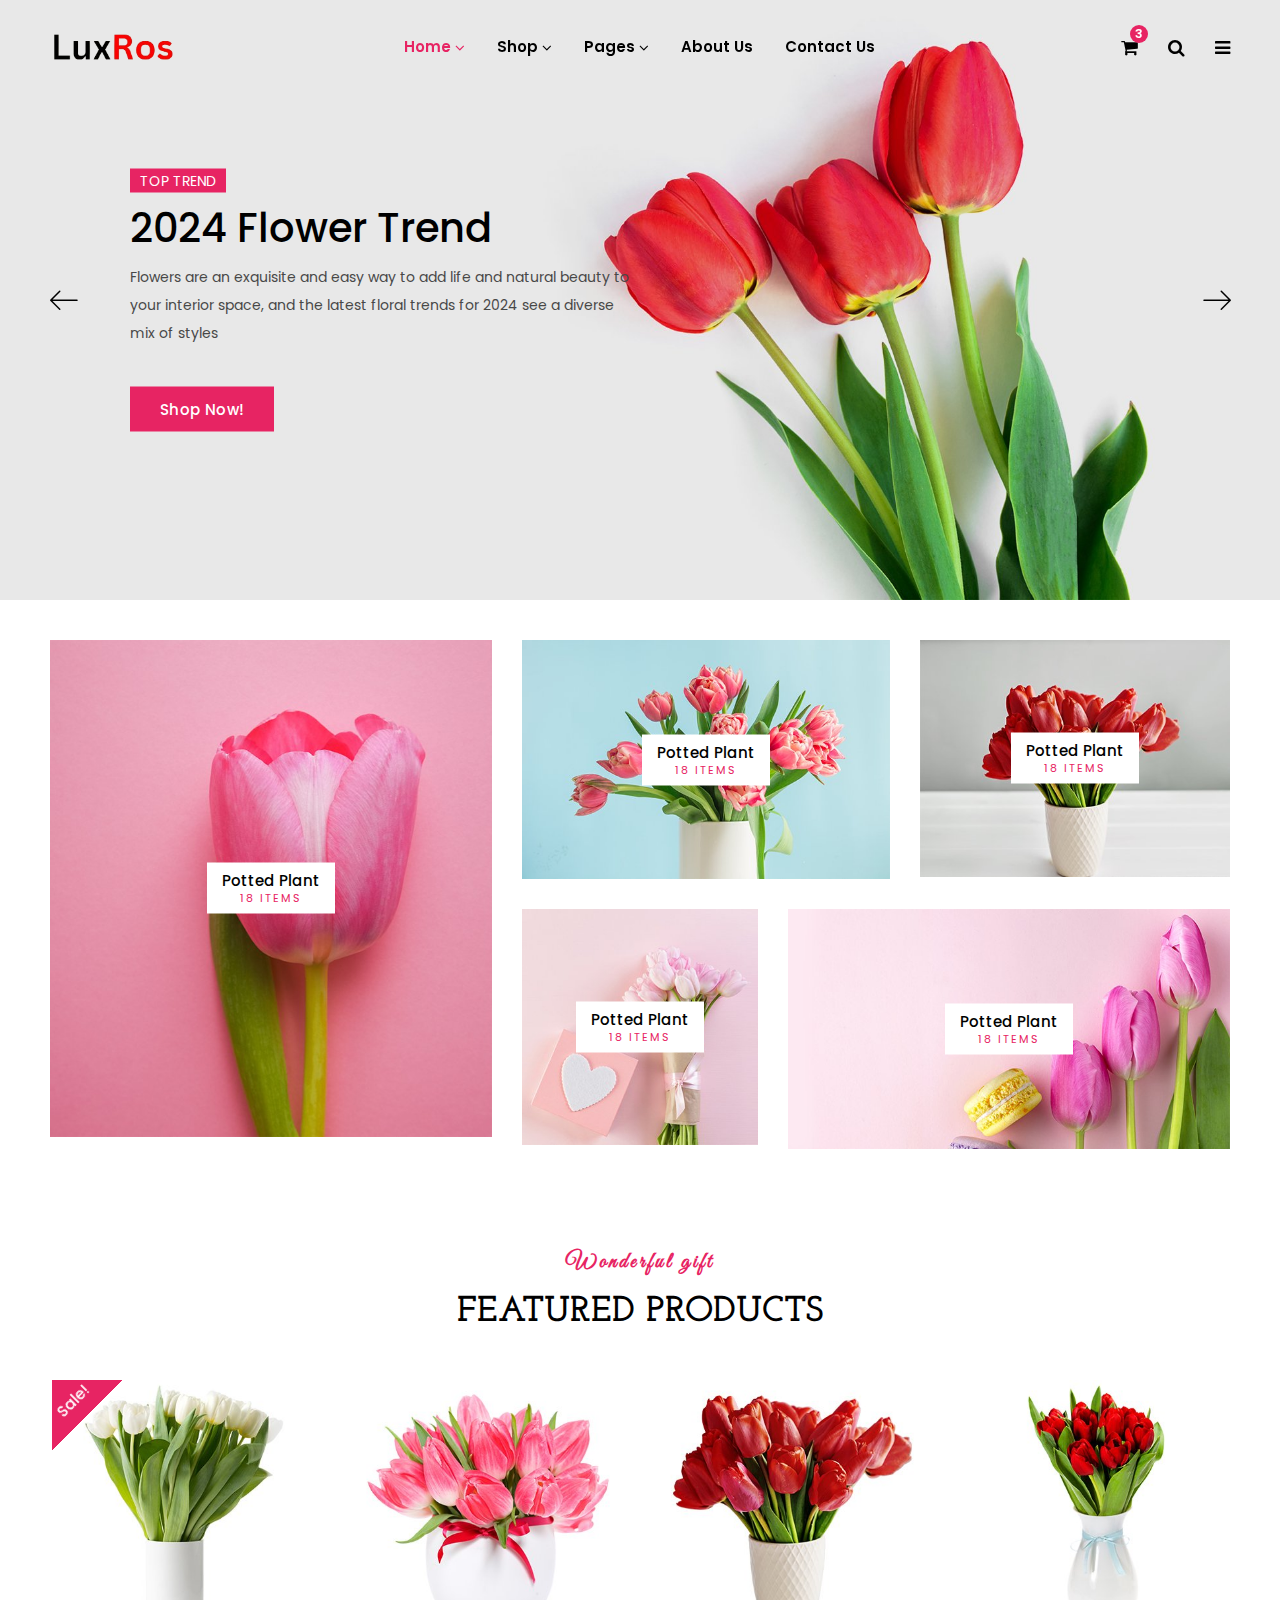
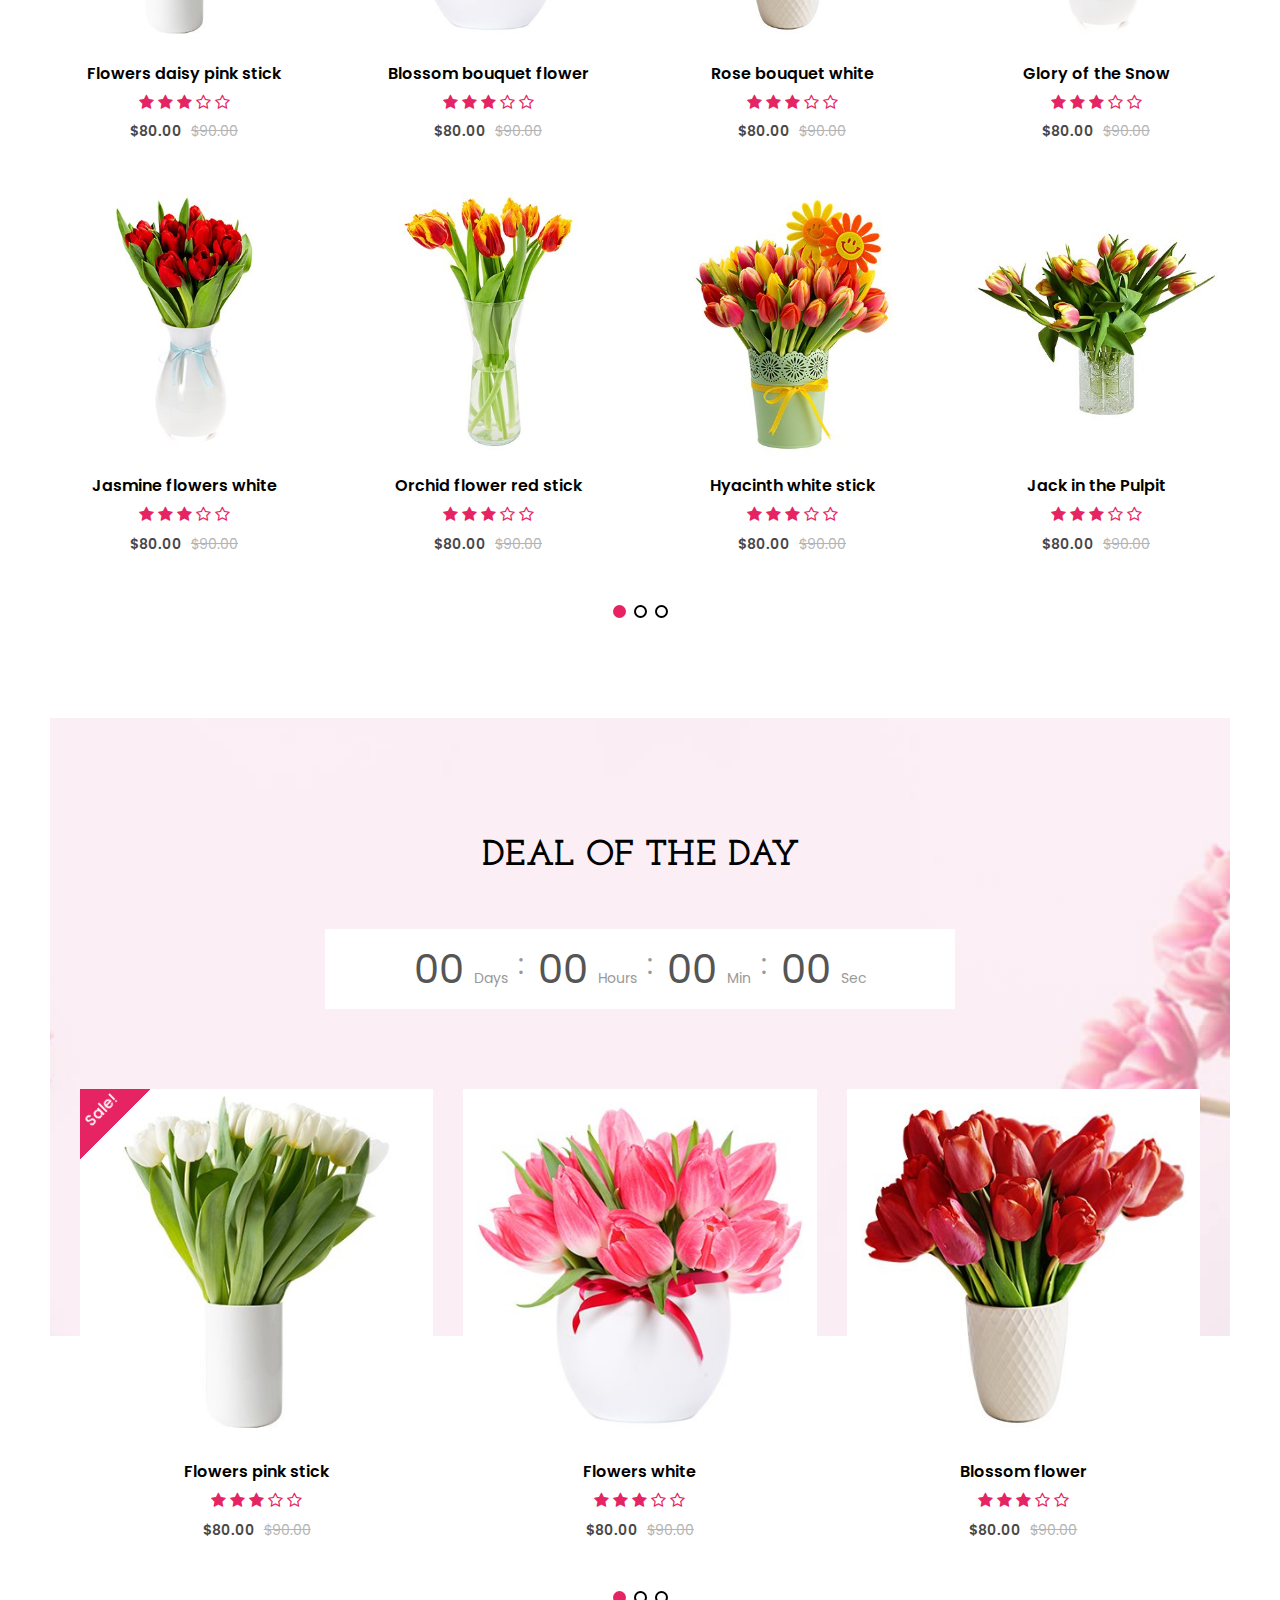
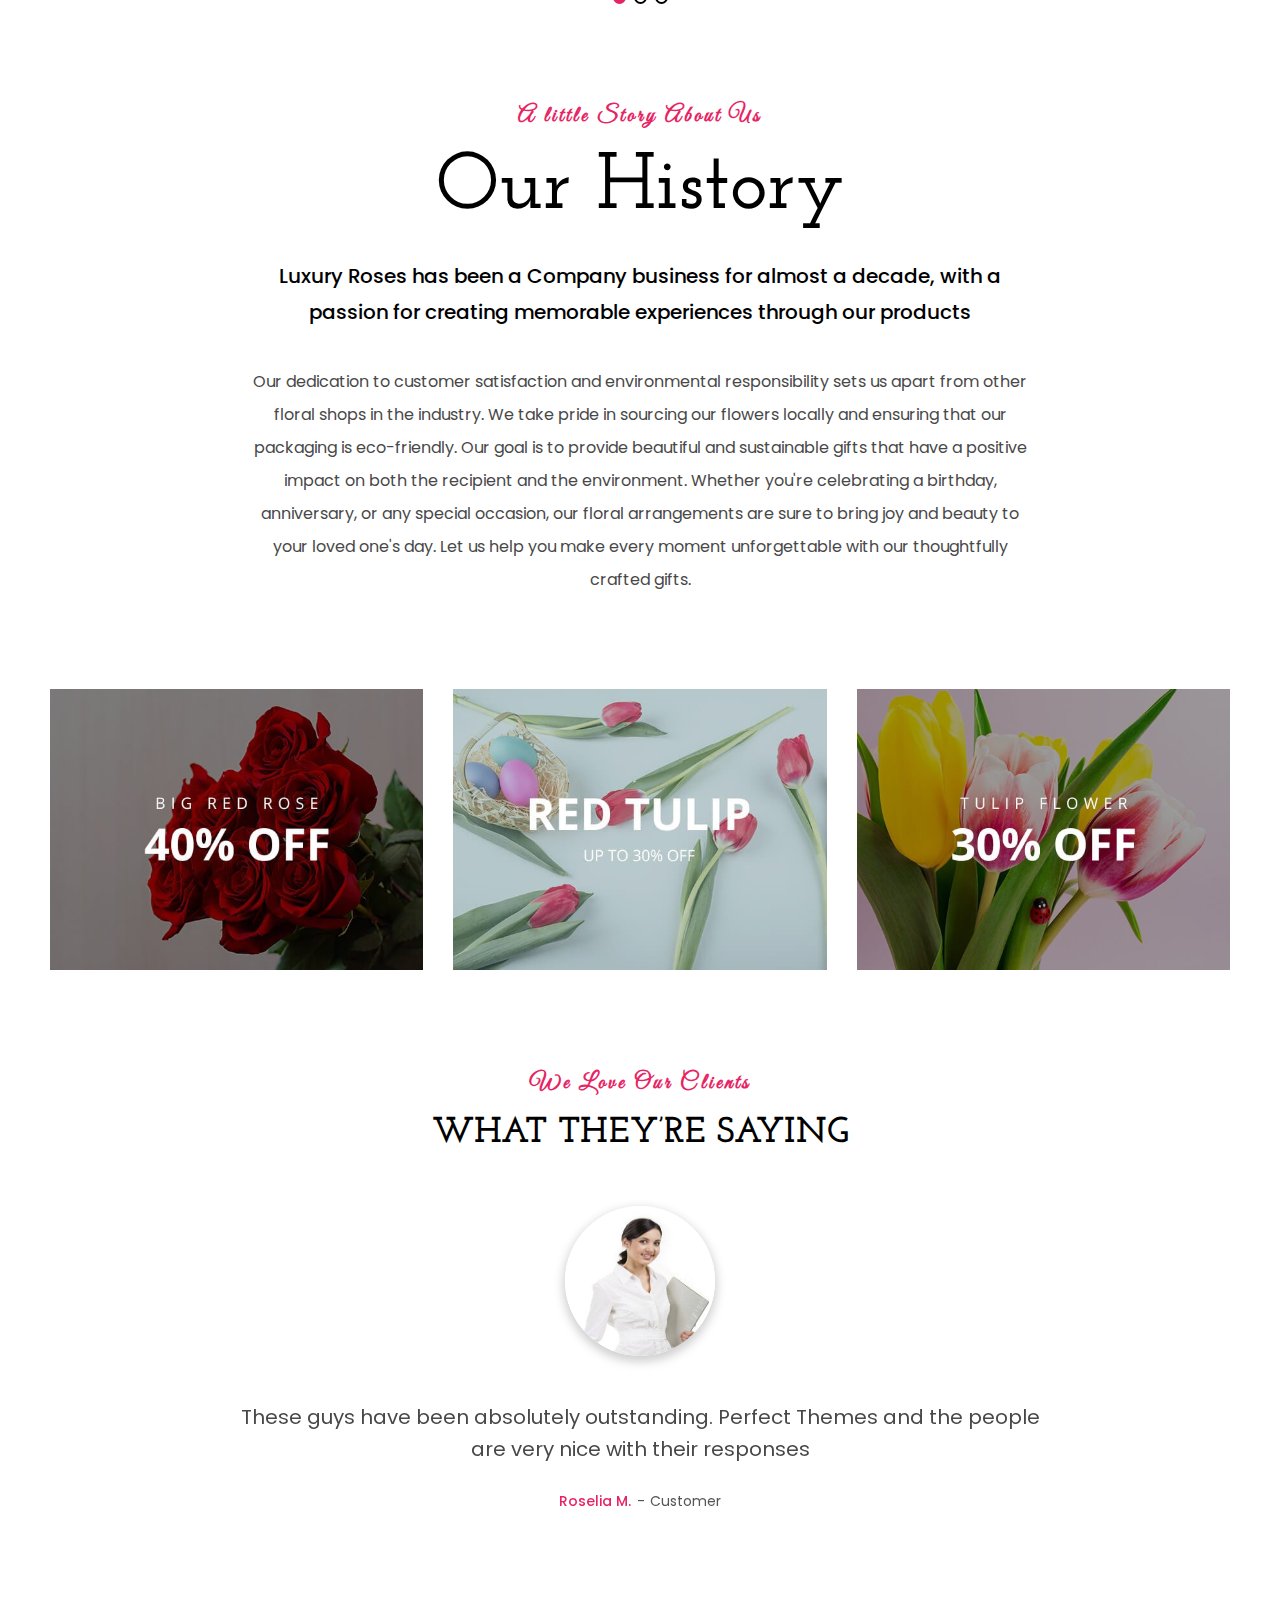
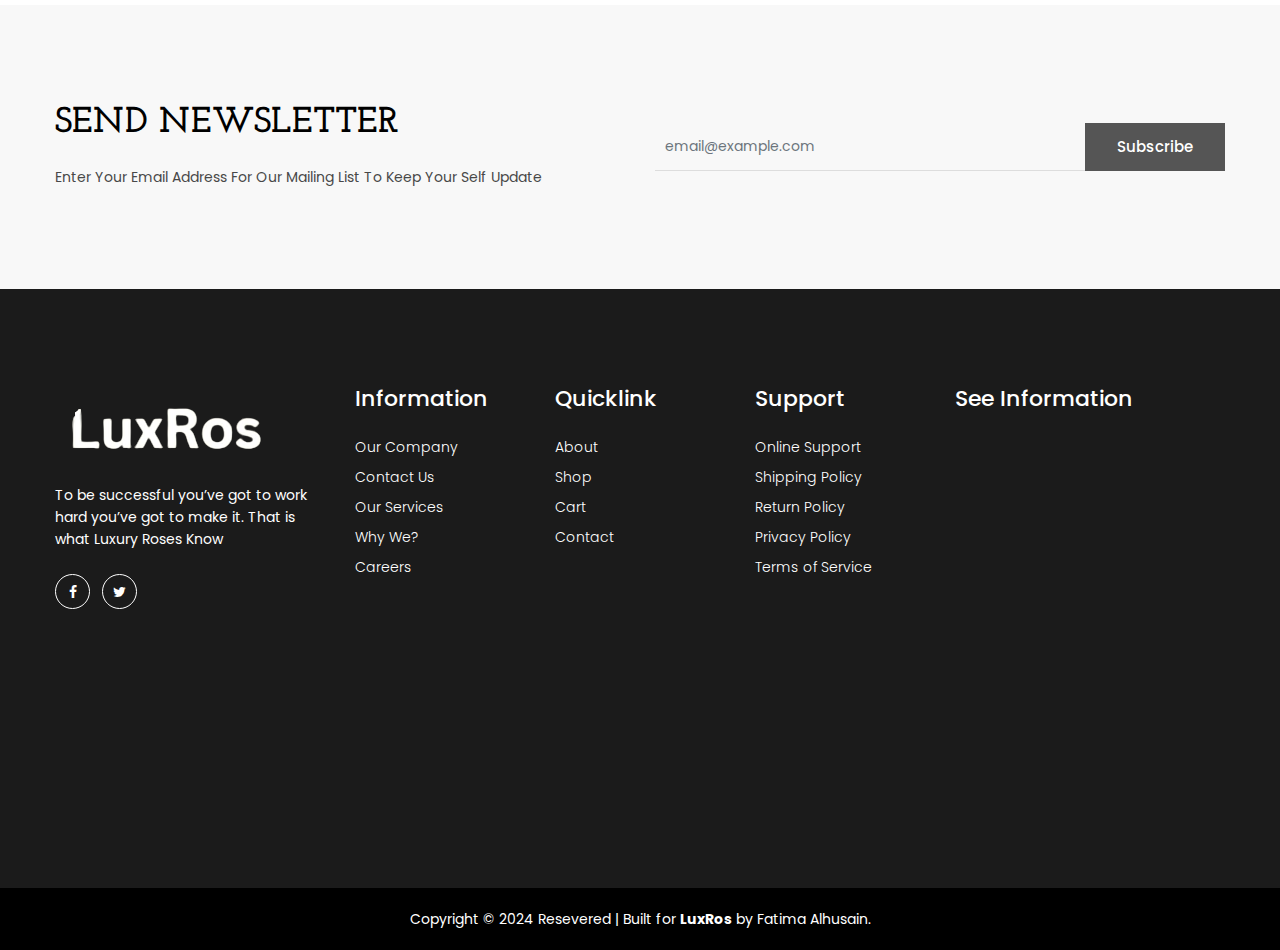
==== index.html @ b2857a87 "Add files via upload" ====
<!doctype html>
<html class="no-js" lang="en">

<head>
    <meta charset="utf-8">
    <meta http-equiv="x-ua-compatible" content="ie=edge">
    <title>LuxRose - Luxury Ros</title>
    <meta name="robots" content="noindex, follow" />
    <meta name="description" content="">
    <meta name="viewport" content="width=device-width, initial-scale=1, shrink-to-fit=no">
    <link rel="shortcut icon" type="image/png" href="assets/images/author.png">

    <!-- CSS
	============================================ -->
    <!-- Bootstrap CSS -->
    <link rel="stylesheet" href="assets/css/vendor/bootstrap.min.css">
    <!-- Font Awesome CSS -->
    <link rel="stylesheet" href="assets/css/vendor/font.awesome.min.css">
    <!-- Linear Icons CSS -->
    <link rel="stylesheet" href="assets/css/vendor/linearicons.min.css">
    <!-- Swiper CSS -->
    <link rel="stylesheet" href="assets/css/plugins/swiper-bundle.min.css">
    <!-- Animation CSS -->
    <link rel="stylesheet" href="assets/css/plugins/animate.min.css">
    <!-- Jquery ui CSS -->
    <link rel="stylesheet" href="assets/css/plugins/jquery-ui.min.css">
    <!-- Nice Select CSS -->
    <link rel="stylesheet" href="assets/css/plugins/nice-select.min.css">
    <!-- Magnific Popup -->
    <link rel="stylesheet" href="assets/css/plugins/magnific-popup.css">

    <!-- Main Style CSS -->
    <link rel="stylesheet" href="assets/css/style.css">

</head>
<body>

    <!-- Header Area Start Here -->
    <header class="main-header-area">
        <!-- Main Header Area Start -->
        <div class="main-header header-transparent header-sticky">
            <div class="container-fluid">
                <div class="row align-items-center">
                    <div class="col-lg-2 col-xl-2 col-md-6 col-6 col-custom">
                        <div class="header-logo d-flex align-items-center">
                            <a href="index.html">
                                <img class="img-full" src="assets/images/logo/logo.png" alt="Header Logo">
                            </a>
                        </div>
                    </div>
                    <div class="col-lg-8 d-none d-lg-flex justify-content-center col-custom">
                        <nav class="main-nav d-none d-lg-flex">
                            <ul class="nav">
                                <li>
                                    <a class="active" href="index.html">
                                        <span class="menu-text"> Home</span>
                                        <i class="fa fa-angle-down"></i>
                                    </a>
                                    <ul class="dropdown-submenu dropdown-hover">
                                        <li><a class="active" href="index.html">Home Page - 1</a></li>
                                    </ul>
                                </li>
                                <li>
                                    <a href="shop.html">
                                        <span class="menu-text">Shop</span>
                                        <i class="fa fa-angle-down"></i>
                                    </a>
                                    <div class="mega-menu dropdown-hover">
                                        <div class="menu-colum">
                                            <ul>
                                                <li><span class="mega-menu-text">Shop</span></li>
                                                <li><a href="shop.html">Shop Left Sidebar</a></li>
                                                
                                            </ul>
                                        </div>
                                        <div class="menu-colum">
                                            <ul>
                                                <li><span class="mega-menu-text">Product</span></li>
                                                <li><a href="product-details.html">Single Product</a></li>
                                                <li><a href="gallery-product-details.html">Gallery Product</a></li>
                                            </ul>
                                        </div>
                                        <div class="menu-colum">
                                            <ul>
                                                <li><span class="mega-menu-text">Others</span></li>
                                                <li><a href="cart.html">Cart Page</a></li>
												<li><a href="checkout.html">Checkout Page</a></li>
                                            </ul>
                                        </div>
                                    </div>
                                <li>
                                    <a href="#">
                                        <span class="menu-text"> Pages</span>
                                        <i class="fa fa-angle-down"></i>
                                    </a>
                                    <ul class="dropdown-submenu dropdown-hover">
                                        <li><a href="contact-us.html">Contact</a></li>
                                        <li><a href="login.html">Login</a></li>
                                        <li><a href="register.html">Register</a></li>
                                    </ul>
                                </li>
                                <li>
                                    <a href="about-us.html">
                                        <span class="menu-text"> About Us</span>
                                    </a>
                                </li>
                                <li>
                                    <a href="contact-us.html">
                                        <span class="menu-text">Contact Us</span>
                                    </a>
                                </li>
                            </ul>
                        </nav>
                    </div>
                    <div class="col-lg-2 col-md-6 col-6 col-custom">
                        <div class="header-right-area main-nav">
                            <ul class="nav">
                                <li class="minicart-wrap">
                                    <a href="#" class="minicart-btn toolbar-btn">
                                        <i class="fa fa-shopping-cart"></i>
                                        <span class="cart-item_count">3</span>
                                    </a>
                                    <div class="cart-item-wrapper dropdown-sidemenu dropdown-hover-2">
                                        <div class="single-cart-item">
                                            <div class="cart-img">
                                                <a href="cart.html"><img src="assets/images/cart/1.jpg" alt=""></a>
                                            </div>
                                            <div class="cart-text">
                                                <h5 class="title"><a href="cart.html">Odio tortor consequat</a></h5>
                                                <div class="cart-text-btn">
                                                    <div class="cart-qty">
                                                        <span>1×</span>
                                                        <span class="cart-price">$98.00</span>
                                                    </div>
                                                    <button type="button"><i class="ion-trash-b"></i></button>
                                                </div>
                                            </div>
                                        </div>
                                        <div class="single-cart-item">
                                            <div class="cart-img">
                                                <a href="cart.html"><img src="assets/images/cart/2.jpg" alt=""></a>
                                            </div>
                                            <div class="cart-text">
                                                <h5 class="title"><a href="cart.html">Integer eget augue</a></h5>
                                                <div class="cart-text-btn">
                                                    <div class="cart-qty">
                                                        <span>1×</span>
                                                        <span class="cart-price">$98.00</span>
                                                    </div>
                                                    <button type="button"><i class="ion-trash-b"></i></button>
                                                </div>
                                            </div>
                                        </div>
                                        <div class="single-cart-item">
                                            <div class="cart-img">
                                                <a href="cart.html"><img src="assets/images/cart/3.jpg" alt=""></a>
                                            </div>
                                            <div class="cart-text">
                                                <h5 class="title"><a href="cart.html">Eleifend quam</a></h5>
                                                <div class="cart-text-btn">
                                                    <div class="cart-qty">
                                                        <span>1×</span>
                                                        <span class="cart-price">$98.00</span>
                                                    </div>
                                                    <button type="button"><i class="ion-trash-b"></i></button>
                                                </div>
                                            </div>
                                        </div>
                                        <div class="cart-price-total d-flex justify-content-between">
                                            <h5>Total :</h5>
                                            <h5>$166.00</h5>
                                        </div>
                                        <div class="cart-links d-flex justify-content-between">
                                            <a class="btn product-cart button-icon flosun-button dark-btn" href="cart.html">View cart</a>
                                            <a class="btn flosun-button secondary-btn rounded-0" href="checkout.html">Checkout</a>
                                        </div>
                                    </div>
                                </li>
                                <li class="sidemenu-wrap">
                                    <a href="#"><i class="fa fa-search"></i> </a>
                                    <ul class="dropdown-sidemenu dropdown-hover-2 dropdown-search">
                                        <li>
                                            <form action="#">
                                                <input name="search" id="search" placeholder="Search" type="text">
                                                <button type="submit"><i class="fa fa-search"></i></button>
                                            </form>
                                        </li>
                                    </ul>
                                </li>
                                <li class="account-menu-wrap d-none d-lg-flex">
                                    <a href="#" class="off-canvas-menu-btn">
                                        <i class="fa fa-bars"></i>
                                    </a>
                                </li>
                                <li class="mobile-menu-btn d-lg-none">
                                    <a class="off-canvas-btn" href="#">
                                        <i class="fa fa-bars"></i>
                                    </a>
                                </li>
                            </ul>
                        </div>
                    </div>
                </div>
            </div>
        </div>
        <!-- Main Header Area End -->
        <!-- off-canvas menu start -->
        <aside class="off-canvas-wrapper" id="mobileMenu">
            <div class="off-canvas-overlay"></div>
            <div class="off-canvas-inner-content">
                <div class="btn-close-off-canvas">
                    <i class="fa fa-times"></i>
                </div>
                <div class="off-canvas-inner">
                    <div class="search-box-offcanvas">
                        <form>
                            <input type="text" placeholder="Search product...">
                            <button class="search-btn"><i class="fa fa-search"></i></button>
                        </form>
                    </div>
                    <!-- mobile menu start -->
                    <div class="mobile-navigation">
                        <!-- mobile menu navigation start -->
                        <nav>
                            <ul class="mobile-menu">
                                <li class="menu-item-has-children"><a href="#">Home</a>
                                    <ul class="dropdown">
                                        <li><a href="index.html">Home Page 1</a></li>
                                    </ul>
                                </li>
                                <li class="menu-item-has-children"><a href="#">Shop</a>
                                    <ul class="megamenu dropdown">
                                        <li class="mega-title has-children"><a href="#">Shop Layouts</a>
                                            <ul class="dropdown">
                                                <li><a href="shop.html">Shop Left Sidebar</a></li>
                                            </ul>
                                        </li>
                                        <li class="mega-title has-children"><a href="#">Product Details</a>
                                            <ul class="dropdown">
                                                <li><a href="product-details.html">Single Product Details</a></li>
                                                <li><a href="gallery-product-details.html">Gallery Product Details</a></li>
                                            </ul>
                                        </li>
                                        <li class="mega-title has-children"><a href="#">Others</a>
                                            <ul class="dropdown">
                                                <li><a href="cart.html">Cart Page</a></li>
                                                <li><a href="checkout.html">Checkout Page</a></li>
                                            </ul>
                                        </li>
                                    </ul>
                                <li class="menu-item-has-children "><a href="#">Pages</a>
                                    <ul class="dropdown">
                                        <li><a href="login-register.html">login &amp; register</a></li>
                                    </ul>
                                </li>
                                <li><a href="about-us.html">About Us</a></li>
                                <li><a href="contact-us.html">Contact</a></li>
                            </ul>
                        </nav>
                        <!-- mobile menu navigation end -->
                    </div>
                    <!-- mobile menu end -->
                    <div class="offcanvas-widget-area">
                        <div class="switcher">
                            <div class="language">
                                <span class="switcher-title">Language: </span>
                                <div class="switcher-menu">
                                    <ul>
                                        <li><a href="#">English</a>
                                            <ul class="switcher-dropdown">
                                                <li><a href="#">Spanish</a></li>
                                                <li><a href="#">French</a></li>
                                            </ul>
                                        </li>
                                    </ul>
                                </div>
                            </div>
                            <div class="currency">
                                <span class="switcher-title">Currency: </span>
                                <div class="switcher-menu">
                                    <ul>
                                        <li><a href="#">$ USD</a>
                                            <ul class="switcher-dropdown">
                                                <li><a href="#">€ EUR</a></li>
                                            </ul>
                                        </li>
                                    </ul>
                                </div>
                            </div>
                        </div>
                        <div class="top-info-wrap text-left text-black">
                            <ul class="address-info">
                                <li>
                                    <i class="fa fa-phone"></i>
                                    <a>(965) 60724072</a>
                                </li>
                                <li>
                                    <i class="fa fa-envelope"></i>
                                    <a>kuwait@only-roses.com</a>
                                </li>
                            </ul>
                            <div class="widget-social">
                                <a class="facebook-color-bg" title="Facebook-f" href="https://www.facebook.com/OnlyRosesGlobal"><i class="fa fa-facebook-f"></i></a>
                                <a class="twitter-color-bg" title="Twitter" href="https://www.Twitter.com/OnlyRoses"><i class="fa fa-twitter"></i></a>
                            </div>
                        </div>
                    </div>
                </div>
            </div>
        </aside>
        <!-- off-canvas menu end -->
        <!-- off-canvas menu start -->
        <aside class="off-canvas-menu-wrapper" id="sideMenu">
            <div class="off-canvas-overlay"></div>
            <div class="off-canvas-inner-content">
                <div class="off-canvas-inner">
                    <div class="btn-close-off-canvas">
                        <i class="fa fa-times"></i>
                    </div>
                    <!-- offcanvas widget area start -->
                    <div class="offcanvas-widget-area">
                        <ul class="menu-top-menu">
                            <li><a href="about-us.html">About Us</a></li>
                        </ul>
                        <p class="desc-content">Luxery Roses Shop is dedicated to providing customers with not only beautiful floral arrangements, <br>but also peace of mind knowing they are supporting a business that values sustainability and ethical practices. <br>Our commitment to excellence in both product and service is what drives us to stand out in the competitive floral market. </p>
                        <div class="switcher">
                            <div class="language">
                                <span class="switcher-title">Language: </span>
                                <div class="switcher-menu">
                                    <ul>
                                        <li><a href="#">English</a>
                                            <ul class="switcher-dropdown">
                                                <li><a href="#">German</a></li>
                                                <li><a href="#">French</a></li>
                                            </ul>
                                        </li>
                                    </ul>
                                </div>
                            </div>
                            <div class="currency">
                                <span class="switcher-title">Currency: </span>
                                <div class="switcher-menu">
                                    <ul>
                                        <li><a href="#">$ USD</a>
                                            <ul class="switcher-dropdown">
                                                <li><a href="#">€ EUR</a></li>
                                            </ul>
                                        </li>
                                    </ul>
                                </div>
                            </div>
                        </div>
                        <div class="top-info-wrap text-left text-black">
                            <ul class="address-info">
                                <li>
                                    <i class="fa fa-phone"></i>
                                    <a>(965) 60724072</a>
                                </li>
                                <li>
                                    <i class="fa fa-envelope"></i>
                                    <a> kuwait@only-roses.com</a>
                                </li>
                            </ul>
                            <div class="widget-social">
                                <a class="facebook-color-bg" title="Facebook-f" href="https://Facebook.com/OnlyRoses"><i class="fa fa-facebook-f"></i></a>
                                <a class="twitter-color-bg" title="Twitter" href="https://twitter.com/OnlyRoses"><i class="fa fa-twitter"></i></a>
                            </div>
                        </div>
                    </div>
                    <!-- offcanvas widget area end -->
                </div>
            </div>
        </aside>
        <!-- off-canvas menu end -->
    </header>
    <!-- Header Area End Here -->
    <!-- Slider/Intro Section Start -->
    <div class="intro11-slider-wrap section">
        <div class="intro11-slider swiper-container">
            <div class="swiper-wrapper">
                <div class="intro11-section swiper-slide slide-1 slide-bg-1 bg-position">
                    <!-- Intro Content Start -->
                    <div class="intro11-content text-left">
                        <h3 class="title-slider text-uppercase">Top Trend</h3>
                        <h2 class="title">2024 Flower Trend</h2>
                        <p class="desc-content">Flowers are an exquisite and easy way to add life and natural beauty to your interior space, and the latest floral trends for 2024 see a diverse mix of styles </p>
                        <a href="shop.html" class="btn flosun-button secondary-btn theme-color  rounded-0">Shop Now!</a>
                    </div>
                    <!-- Intro Content End -->
                </div>
                <div class="intro11-section swiper-slide slide-2 slide-bg-1 bg-position">
                    <!-- Intro Content Start -->
                    <div class="intro11-content text-left">
                        <h3 class="title-slider black-slider-title text-uppercase">Collection</h3>
                        <h2 class="title">Flowers and Candle <br> Birthday Gift</h2>
                        <p class="desc-content">Set the perfect mood for a loved one's special day with our flowers and candle birthday gift.  </p>
                        <a href="shop.html" class="btn flosun-button secondary-btn rounded-0">Shop Now</a>
                    </div>
                    <!-- Intro Content End -->
                </div>
            </div>
            <!-- Slider Navigation -->
            <div class="home1-slider-prev swiper-button-prev main-slider-nav"><i class="lnr lnr-arrow-left"></i></div>
            <div class="home1-slider-next swiper-button-next main-slider-nav"><i class="lnr lnr-arrow-right"></i></div>
            <!-- Slider pagination -->
            <div class="swiper-pagination"></div>
        </div>
    </div>
    <!-- Slider/Intro Section End -->
    <!--Categories Area Start-->
    <div class="categories-area pt-40">
        <div class="container-fluid">
            <div class="row">
                <div class="cat-1 col-md-4 col-sm-12 col-custom">
                    <div class="categories-img mb-30">
                        <a href="#"><img src="assets/images/category/home1-category-1.jpg" alt=""></a>
                        <div class="categories-content">
                            <h3>Potted Plant</h3>
                            <h4>18 items</h4>
                        </div>
                    </div>
                </div>
                <div class="cat-2 col-md-8 col-sm-12 col-custom">
                    <div class="row">
                        <div class="cat-3 col-md-7 col-custom">
                            <div class="categories-img mb-30">
                                <a href="#"><img src="assets/images/category/home1-category-2.jpg" alt=""></a>
                                <div class="categories-content">
                                    <h3>Potted Plant</h3>
                                    <h4>18 items</h4>
                                </div>
                            </div>
                        </div>
                        <div class="cat-4 col-md-5 col-custom">
                            <div class="categories-img mb-30">
                                <a href="#"><img src="assets/images/category/home1-category-3.jpg" alt=""></a>
                                <div class="categories-content">
                                    <h3>Potted Plant</h3>
                                    <h4>18 items</h4>
                                </div>
                            </div>
                        </div>
                        <div class="cat-5 col-md-4 col-custom">
                            <div class="categories-img mb-30">
                                <a href="#"><img src="assets/images/category/home1-category-4.jpg" alt=""></a>
                                <div class="categories-content">
                                    <h3>Potted Plant</h3>
                                    <h4>18 items</h4>
                                </div>
                            </div>
                        </div>
                        <div class="cat-6 col-md-8 col-custom">
                            <div class="categories-img mb-30">
                                <a href="#"><img src="assets/images/category/home1-category-5.jpg" alt=""></a>
                                <div class="categories-content">
                                    <h3>Potted Plant</h3>
                                    <h4>18 items</h4>
                                </div>
                            </div>
                        </div>
                    </div>
                </div>
            </div>
        </div>
    </div>
    <!--Categories Area End-->
    <!--Product Area Start-->
    <div class="product-area mt-text-2">
        <div class="container custom-area-2 overflow-hidden">
            <div class="row">
                <!--Section Title Start-->
                <div class="col-12 col-custom">
                    <div class="section-title text-center mb-30">
                        <span class="section-title-1">Wonderful gift</span>
                        <h3 class="section-title-3">Featured Products</h3>
                    </div>
                </div>
                <!--Section Title End-->
            </div>
            <div class="row product-row">
                <div class="col-12 col-custom">
                    <div class="product-slider swiper-container anime-element-multi">
                        <div class="swiper-wrapper">
                            <div class="single-item swiper-slide">
                                <!--Single Product Start-->
                                <div class="single-product position-relative mb-30">
                                    <div class="product-image">
                                        <a class="d-block" href="product-details.html">
                                            <img src="assets/images/product/1.jpg" alt="" class="product-image-1 w-100">
                                            <img src="assets/images/product/2.jpg" alt="" class="product-image-2 position-absolute w-100">
                                        </a>
                                        <span class="onsale">Sale!</span>
                                        <div class="add-action d-flex flex-column position-absolute">
                                            <a href="cart.html" title="Compare">
                                                <i class="lnr lnr-sync" data-toggle="tooltip" data-placement="left" title="Compare"></i>
                                            </a>
                                            <a href="cart.html" title="Add To Wishlist">
                                                <i class="lnr lnr-heart" data-toggle="tooltip" data-placement="left" title="Wishlist"></i>
                                            </a>
                                            <a href="#exampleModalCenter" title="Quick View" data-bs-toggle="modal" data-bs-target="#exampleModalCenter">
                                                <i class="lnr lnr-eye" data-toggle="tooltip" data-placement="left" title="Quick View"></i>
                                            </a>
                                        </div>
                                    </div>
                                    <div class="product-content">
                                        <div class="product-title">
                                            <h4 class="title-2"> <a href="product-details.html">Flowers daisy pink stick</a></h4>
                                        </div>
                                        <div class="product-rating">
                                            <i class="fa fa-star"></i>
                                            <i class="fa fa-star"></i>
                                            <i class="fa fa-star"></i>
                                            <i class="fa fa-star-o"></i>
                                            <i class="fa fa-star-o"></i>
                                        </div>
                                        <div class="price-box">
                                            <span class="regular-price ">$80.00</span>
                                            <span class="old-price"><del>$90.00</del></span>
                                        </div>
                                        <a href="cart.html" class="btn product-cart">Add to Cart</a>
                                    </div>
                                </div>
                                <!--Single Product End-->
                                <!--Single Product Start-->
                                <div class="single-product position-relative mb-30">
                                    <div class="product-image">
                                        <a class="d-block" href="product-details.html">
                                            <img src="assets/images/product/3.jpg" alt="" class="product-image-1 w-100">
                                            <img src="assets/images/product/4.jpg" alt="" class="product-image-2 position-absolute w-100">
                                        </a>
                                        <div class="add-action d-flex flex-column position-absolute">
                                            <a href="cart.html" title="Compare">
                                                <i class="lnr lnr-sync" data-toggle="tooltip" data-placement="left" title="Compare"></i>
                                            </a>
                                            <a href="cart.html" title="Add To Wishlist">
                                                <i class="lnr lnr-heart" data-toggle="tooltip" data-placement="left" title="Wishlist"></i>
                                            </a>
                                            <a href="#exampleModalCenter" title="Quick View" data-bs-toggle="modal" data-bs-target="#exampleModalCenter">
                                                <i class="lnr lnr-eye" data-toggle="tooltip" data-placement="left" title="Quick View"></i>
                                            </a>
                                        </div>
                                    </div>
                                    <div class="product-content">
                                        <div class="product-title">
                                            <h4 class="title-2"> <a href="product-details.html">Jasmine flowers white</a></h4>
                                        </div>
                                        <div class="product-rating">
                                            <i class="fa fa-star"></i>
                                            <i class="fa fa-star"></i>
                                            <i class="fa fa-star"></i>
                                            <i class="fa fa-star-o"></i>
                                            <i class="fa fa-star-o"></i>
                                        </div>
                                        <div class="price-box">
                                            <span class="regular-price ">$80.00</span>
                                            <span class="old-price"><del>$90.00</del></span>
                                        </div>
                                        <a href="cart.html" class="btn product-cart">Add to Cart</a>
                                    </div>
                                </div>
                                <!--Single Product End-->
                            </div>
                            <div class="single-item swiper-slide">
                                <!--Single Product Start-->
                                <div class="single-product position-relative mb-30">
                                    <div class="product-image">
                                        <a class="d-block" href="product-details.html">
                                            <img src="assets/images/product/5.jpg" alt="" class="product-image-1 w-100">
                                            <img src="assets/images/product/6.jpg" alt="" class="product-image-2 position-absolute w-100">
                                        </a>
                                        <div class="add-action d-flex flex-column position-absolute">
                                            <a href="cart.html" title="Compare">
                                                <i class="lnr lnr-sync" data-toggle="tooltip" data-placement="left" title="Compare"></i>
                                            </a>
                                            <a href="cart.html" title="Add To Wishlist">
                                                <i class="lnr lnr-heart" data-toggle="tooltip" data-placement="left" title="Wishlist"></i>
                                            </a>
                                            <a href="#exampleModalCenter" title="Quick View" data-bs-toggle="modal" data-bs-target="#exampleModalCenter">
                                                <i class="lnr lnr-eye" data-toggle="tooltip" data-placement="left" title="Quick View"></i>
                                            </a>
                                        </div>
                                    </div>
                                    <div class="product-content">
                                        <div class="product-title">
                                            <h4 class="title-2"> <a href="product-details.html">Blossom bouquet flower</a></h4>
                                        </div>
                                        <div class="product-rating">
                                            <i class="fa fa-star"></i>
                                            <i class="fa fa-star"></i>
                                            <i class="fa fa-star"></i>
                                            <i class="fa fa-star-o"></i>
                                            <i class="fa fa-star-o"></i>
                                        </div>
                                        <div class="price-box">
                                            <span class="regular-price ">$80.00</span>
                                            <span class="old-price"><del>$90.00</del></span>
                                        </div>
                                        <a href="cart.html" class="btn product-cart">Add to Cart</a>
                                    </div>
                                </div>
                                <!--Single Product End-->
                                <!--Single Product Start-->
                                <div class="single-product position-relative mb-30">
                                    <div class="product-image">
                                        <a class="d-block" href="product-details.html">
                                            <img src="assets/images/product/2.jpg" alt="" class="product-image-1 w-100">
                                            <img src="assets/images/product/1.jpg" alt="" class="product-image-2 position-absolute w-100">
                                        </a>
                                        <div class="add-action d-flex flex-column position-absolute">
                                            <a href="cart.html" title="Compare">
                                                <i class="lnr lnr-sync" data-toggle="tooltip" data-placement="left" title="Compare"></i>
                                            </a>
                                            <a href="cart.html" title="Add To Wishlist">
                                                <i class="lnr lnr-heart" data-toggle="tooltip" data-placement="left" title="Wishlist"></i>
                                            </a>
                                            <a href="#exampleModalCenter" title="Quick View" data-bs-toggle="modal" data-bs-target="#exampleModalCenter">
                                                <i class="lnr lnr-eye" data-toggle="tooltip" data-placement="left" title="Quick View"></i>
                                            </a>
                                        </div>
                                    </div>
                                    <div class="product-content">
                                        <div class="product-title">
                                            <h4 class="title-2"> <a href="product-details.html">Orchid flower red stick</a></h4>
                                        </div>
                                        <div class="product-rating">
                                            <i class="fa fa-star"></i>
                                            <i class="fa fa-star"></i>
                                            <i class="fa fa-star"></i>
                                            <i class="fa fa-star-o"></i>
                                            <i class="fa fa-star-o"></i>
                                        </div>
                                        <div class="price-box">
                                            <span class="regular-price ">$80.00</span>
                                            <span class="old-price"><del>$90.00</del></span>
                                        </div>
                                        <a href="cart.html" class="btn product-cart">Add to Cart</a>
                                    </div>
                                </div>
                                <!--Single Product End-->
                            </div>
                            <div class="single-item swiper-slide">
                                <!--Single Product Start-->
                                <div class="single-product position-relative mb-30">
                                    <div class="product-image">
                                        <a class="d-block" href="product-details.html">
                                            <img src="assets/images/product/7.jpg" alt="" class="product-image-1 w-100">
                                            <img src="assets/images/product/8.jpg" alt="" class="product-image-2 position-absolute w-100">
                                        </a>
                                        <div class="add-action d-flex flex-column position-absolute">
                                            <a href="cart.html" title="Compare">
                                                <i class="lnr lnr-sync" data-toggle="tooltip" data-placement="left" title="Compare"></i>
                                            </a>
                                            <a href="cart.html" title="Add To Wishlist">
                                                <i class="lnr lnr-heart" data-toggle="tooltip" data-placement="left" title="Wishlist"></i>
                                            </a>
                                            <a href="#exampleModalCenter" title="Quick View" data-bs-toggle="modal" data-bs-target="#exampleModalCenter">
                                                <i class="lnr lnr-eye" data-toggle="tooltip" data-placement="left" title="Quick View"></i>
                                            </a>
                                        </div>
                                    </div>
                                    <div class="product-content">
                                        <div class="product-title">
                                            <h4 class="title-2"> <a href="product-details.html">Rose bouquet white</a></h4>
                                        </div>
                                        <div class="product-rating">
                                            <i class="fa fa-star"></i>
                                            <i class="fa fa-star"></i>
                                            <i class="fa fa-star"></i>
                                            <i class="fa fa-star-o"></i>
                                            <i class="fa fa-star-o"></i>
                                        </div>
                                        <div class="price-box">
                                            <span class="regular-price ">$80.00</span>
                                            <span class="old-price"><del>$90.00</del></span>
                                        </div>
                                        <a href="cart.html" class="btn product-cart">Add to Cart</a>
                                    </div>
                                </div>
                                <!--Single Product End-->
                                <!--Single Product Start-->
                                <div class="single-product position-relative mb-30">
                                    <div class="product-image">
                                        <a class="d-block" href="product-details.html">
                                            <img src="assets/images/product/9.jpg" alt="" class="product-image-1 w-100">
                                            <img src="assets/images/product/2.jpg" alt="" class="product-image-2 position-absolute w-100">
                                        </a>
                                        <div class="add-action d-flex flex-column position-absolute">
                                            <a href="cart.html" title="Compare">
                                                <i class="lnr lnr-sync" data-toggle="tooltip" data-placement="left" title="Compare"></i>
                                            </a>
                                            <a href="cart.html" title="Add To Wishlist">
                                                <i class="lnr lnr-heart" data-toggle="tooltip" data-placement="left" title="Wishlist"></i>
                                            </a>
                                            <a href="#exampleModalCenter" title="Quick View" data-bs-toggle="modal" data-bs-target="#exampleModalCenter">
                                                <i class="lnr lnr-eye" data-toggle="tooltip" data-placement="left" title="Quick View"></i>
                                            </a>
                                        </div>
                                    </div>
                                    <div class="product-content">
                                        <div class="product-title">
                                            <h4 class="title-2"> <a href="product-details.html">Hyacinth white stick</a></h4>
                                        </div>
                                        <div class="product-rating">
                                            <i class="fa fa-star"></i>
                                            <i class="fa fa-star"></i>
                                            <i class="fa fa-star"></i>
                                            <i class="fa fa-star-o"></i>
                                            <i class="fa fa-star-o"></i>
                                        </div>
                                        <div class="price-box">
                                            <span class="regular-price ">$80.00</span>
                                            <span class="old-price"><del>$90.00</del></span>
                                        </div>
                                        <a href="cart.html" class="btn product-cart">Add to Cart</a>
                                    </div>
                                </div>
                                <!--Single Product End-->
                            </div>
                            <div class="single-item swiper-slide">
                                <!--Single Product Start-->
                                <div class="single-product position-relative mb-30">
                                    <div class="product-image">
                                        <a class="d-block" href="product-details.html">
                                            <img src="assets/images/product/3.jpg" alt="" class="product-image-1 w-100">
                                            <img src="assets/images/product/4.jpg" alt="" class="product-image-2 position-absolute w-100">
                                        </a>
                                        <div class="add-action d-flex flex-column position-absolute">
                                            <a href="cart.html" title="Compare">
                                                <i class="lnr lnr-sync" data-toggle="tooltip" data-placement="left" title="Compare"></i>
                                            </a>
                                            <a href="cart.html" title="Add To Wishlist">
                                                <i class="lnr lnr-heart" data-toggle="tooltip" data-placement="left" title="Wishlist"></i>
                                            </a>
                                            <a href="#exampleModalCenter" title="Quick View" data-bs-toggle="modal" data-bs-target="#exampleModalCenter">
                                                <i class="lnr lnr-eye" data-toggle="tooltip" data-placement="left" title="Quick View"></i>
                                            </a>
                                        </div>
                                    </div>
                                    <div class="product-content">
                                        <div class="product-title">
                                            <h4 class="title-2"> <a href="product-details.html">Glory of the Snow</a></h4>
                                        </div>
                                        <div class="product-rating">
                                            <i class="fa fa-star"></i>
                                            <i class="fa fa-star"></i>
                                            <i class="fa fa-star"></i>
                                            <i class="fa fa-star-o"></i>
                                            <i class="fa fa-star-o"></i>
                                        </div>
                                        <div class="price-box">
                                            <span class="regular-price ">$80.00</span>
                                            <span class="old-price"><del>$90.00</del></span>
                                        </div>
                                        <a href="cart.html" class="btn product-cart">Add to Cart</a>
                                    </div>
                                </div>
                                <!--Single Product End-->
                                <!--Single Product Start-->
                                <div class="single-product position-relative mb-30">
                                    <div class="product-image">
                                        <a class="d-block" href="product-details.html">
                                            <img src="assets/images/product/6.jpg" alt="" class="product-image-1 w-100">
                                            <img src="assets/images/product/5.jpg" alt="" class="product-image-2 position-absolute w-100">
                                        </a>
                                        <div class="add-action d-flex flex-column position-absolute">
                                            <a href="cart.html" title="Compare">
                                                <i class="lnr lnr-sync" data-toggle="tooltip" data-placement="left" title="Compare"></i>
                                            </a>
                                            <a href="cart.html" title="Add To Wishlist">
                                                <i class="lnr lnr-heart" data-toggle="tooltip" data-placement="left" title="Wishlist"></i>
                                            </a>
                                            <a href="#exampleModalCenter" title="Quick View" data-bs-toggle="modal" data-bs-target="#exampleModalCenter">
                                                <i class="lnr lnr-eye" data-toggle="tooltip" data-placement="left" title="Quick View"></i>
                                            </a>
                                        </div>
                                    </div>
                                    <div class="product-content">
                                        <div class="product-title">
                                            <h4 class="title-2"> <a href="product-details.html">Jack in the Pulpit</a></h4>
                                        </div>
                                        <div class="product-rating">
                                            <i class="fa fa-star"></i>
                                            <i class="fa fa-star"></i>
                                            <i class="fa fa-star"></i>
                                            <i class="fa fa-star-o"></i>
                                            <i class="fa fa-star-o"></i>
                                        </div>
                                        <div class="price-box">
                                            <span class="regular-price ">$80.00</span>
                                            <span class="old-price"><del>$90.00</del></span>
                                        </div>
                                        <a href="cart.html" class="btn product-cart">Add to Cart</a>
                                    </div>
                                </div>
                                <!--Single Product End-->
                            </div>
                            <div class="single-item swiper-slide">
                                <!--Single Product Start-->
                                <div class="single-product position-relative mb-30">
                                    <div class="product-image">
                                        <a class="d-block" href="product-details.html">
                                            <img src="assets/images/product/8.jpg" alt="" class="product-image-1 w-100">
                                            <img src="assets/images/product/7.jpg" alt="" class="product-image-2 position-absolute w-100">
                                        </a>
                                        <div class="add-action d-flex flex-column position-absolute">
                                            <a href="cart.html" title="Compare">
                                                <i class="lnr lnr-sync" data-toggle="tooltip" data-placement="left" title="Compare"></i>
                                            </a>
                                            <a href="cart.html" title="Add To Wishlist">
                                                <i class="lnr lnr-heart" data-toggle="tooltip" data-placement="left" title="Wishlist"></i>
                                            </a>
                                            <a href="#exampleModalCenter" title="Quick View" data-bs-toggle="modal" data-bs-target="#exampleModalCenter">
                                                <i class="lnr lnr-eye" data-toggle="tooltip" data-placement="left" title="Quick View"></i>
                                            </a>
                                        </div>
                                    </div>
                                    <div class="product-content">
                                        <div class="product-title">
                                            <h4 class="title-2"> <a href="product-details.html">Pearly Everlasting</a></h4>
                                        </div>
                                        <div class="product-rating">
                                            <i class="fa fa-star"></i>
                                            <i class="fa fa-star"></i>
                                            <i class="fa fa-star"></i>
                                            <i class="fa fa-star-o"></i>
                                            <i class="fa fa-star-o"></i>
                                        </div>
                                        <div class="price-box">
                                            <span class="regular-price ">$80.00</span>
                                            <span class="old-price"><del>$90.00</del></span>
                                        </div>
                                        <a href="cart.html" class="btn product-cart">Add to Cart</a>
                                    </div>
                                </div>
                                <!--Single Product End-->
                                <!--Single Product Start-->
                                <div class="single-product position-relative mb-30">
                                    <div class="product-image">
                                        <a class="d-block" href="product-details.html">
                                            <img src="assets/images/product/9.jpg" alt="" class="product-image-1 w-100">
                                            <img src="assets/images/product/8.jpg" alt="" class="product-image-2 position-absolute w-100">
                                        </a>
                                        <div class="add-action d-flex flex-column position-absolute">
                                            <a href="cart.html" title="Compare">
                                                <i class="lnr lnr-sync" data-toggle="tooltip" data-placement="left" title="Compare"></i>
                                            </a>
                                            <a href="cart.html" title="Add To Wishlist">
                                                <i class="lnr lnr-heart" data-toggle="tooltip" data-placement="left" title="Wishlist"></i>
                                            </a>
                                            <a href="#exampleModalCenter" title="Quick View" data-bs-toggle="modal" data-bs-target="#exampleModalCenter">
                                                <i class="lnr lnr-eye" data-toggle="tooltip" data-placement="left" title="Quick View"></i>
                                            </a>
                                        </div>
                                    </div>
                                    <div class="product-content">
                                        <div class="product-title">
                                            <h4 class="title-2"> <a href="product-details.html">Flowers daisy pink stick</a></h4>
                                        </div>
                                        <div class="product-rating">
                                            <i class="fa fa-star"></i>
                                            <i class="fa fa-star"></i>
                                            <i class="fa fa-star"></i>
                                            <i class="fa fa-star-o"></i>
                                            <i class="fa fa-star-o"></i>
                                        </div>
                                        <div class="price-box">
                                            <span class="regular-price ">$80.00</span>
                                            <span class="old-price"><del>$90.00</del></span>
                                        </div>
                                        <a href="cart.html" class="btn product-cart">Add to Cart</a>
                                    </div>
                                </div>
                                <!--Single Product End-->
                            </div>
                            <div class="single-item swiper-slide">
                                <!--Single Product Start-->
                                <div class="single-product position-relative mb-30">
                                    <div class="product-image">
                                        <a class="d-block" href="product-details.html">
                                            <img src="assets/images/product/2.jpg" alt="" class="product-image-1 w-100">
                                            <img src="assets/images/product/1.jpg" alt="" class="product-image-2 position-absolute w-100">
                                        </a>
                                        <div class="add-action d-flex flex-column position-absolute">
                                            <a href="cart.html" title="Compare">
                                                <i class="lnr lnr-sync" data-toggle="tooltip" data-placement="left" title="Compare"></i>
                                            </a>
                                            <a href="cart.html" title="Add To Wishlist">
                                                <i class="lnr lnr-heart" data-toggle="tooltip" data-placement="left" title="Wishlist"></i>
                                            </a>
                                            <a href="#exampleModalCenter" title="Quick View" data-bs-toggle="modal" data-bs-target="#exampleModalCenter">
                                                <i class="lnr lnr-eye" data-toggle="tooltip" data-placement="left" title="Quick View"></i>
                                            </a>
                                        </div>
                                    </div>
                                    <div class="product-content">
                                        <div class="product-title">
                                            <h4 class="title-2"> <a href="product-details.html">Flowers white</a></h4>
                                        </div>
                                        <div class="product-rating">
                                            <i class="fa fa-star"></i>
                                            <i class="fa fa-star"></i>
                                            <i class="fa fa-star"></i>
                                            <i class="fa fa-star-o"></i>
                                            <i class="fa fa-star-o"></i>
                                        </div>
                                        <div class="price-box">
                                            <span class="regular-price ">$80.00</span>
                                            <span class="old-price"><del>$90.00</del></span>
                                        </div>
                                        <a href="cart.html" class="btn product-cart">Add to Cart</a>
                                    </div>
                                </div>
                                <!--Single Product End-->
                                <!--Single Product Start-->
                                <div class="single-product position-relative mb-30">
                                    <div class="product-image">
                                        <a class="d-block" href="product-details.html">
                                            <img src="assets/images/product/9.jpg" alt="" class="product-image-1 w-100">
                                            <img src="assets/images/product/3.jpg" alt="" class="product-image-2 position-absolute w-100">
                                        </a>
                                        <div class="add-action d-flex flex-column position-absolute">
                                            <a href="cart.html" title="Compare">
                                                <i class="lnr lnr-sync" data-toggle="tooltip" data-placement="left" title="Compare"></i>
                                            </a>
                                            <a href="cart.html" title="Add To Wishlist">
                                                <i class="lnr lnr-heart" data-toggle="tooltip" data-placement="left" title="Wishlist"></i>
                                            </a>
                                            <a href="#exampleModalCenter" title="Quick View" data-bs-toggle="modal" data-bs-target="#exampleModalCenter">
                                                <i class="lnr lnr-eye" data-toggle="tooltip" data-placement="left" title="Quick View"></i>
                                            </a>
                                        </div>
                                    </div>
                                    <div class="product-content">
                                        <div class="product-title">
                                            <h4 class="title-2"> <a href="product-details.html">Flower red stick</a></h4>
                                        </div>
                                        <div class="product-rating">
                                            <i class="fa fa-star"></i>
                                            <i class="fa fa-star"></i>
                                            <i class="fa fa-star"></i>
                                            <i class="fa fa-star-o"></i>
                                            <i class="fa fa-star-o"></i>
                                        </div>
                                        <div class="price-box">
                                            <span class="regular-price ">$80.00</span>
                                            <span class="old-price"><del>$90.00</del></span>
                                        </div>
                                        <a href="cart.html" class="btn product-cart">Add to Cart</a>
                                    </div>
                                </div>
                                <!--Single Product End-->
                            </div>
                        </div>
                        <!-- Slider pagination -->
                        <div class="swiper-pagination default-pagination"></div>
                    </div>
                </div>
            </div>
        </div>
    </div>
    <!--Product Area End-->
    <!-- Product Countdown Area Start Here -->
    <div class="product-countdown-area mt-text-3">
        <div class="container custom-area">
            <div class="row">
                <!--Section Title Start-->
                <div class="col-12 col-custom">
                    <div class="section-title text-center mb-30">
                        <h3 class="section-title-3">Deal of The Day</h3>
                    </div>
                </div>
                <!--Section Title End-->
            </div>
            <div class="row">
                <!--Countdown Start-->
                <div class="col-12 col-custom">
                    <div class="countdown-area">
                        <div class="countdown-wrapper d-flex justify-content-center" data-countdown="2022/12/24"></div>
                    </div>
                </div>
                <!--Countdown End-->
            </div>
            <div class="row product-row">
                <div class="col-12 col-custom">
                    <div class="item-carousel-2 swiper-container anime-element-multi product-area">
                        <div class="swiper-wrapper">
                            <div class="single-item swiper-slide">
                                <!--Single Product Start-->
                                <div class="single-product position-relative mb-30">
                                    <div class="product-image">
                                        <a class="d-block" href="product-details.html">
                                            <img src="assets/images/product/1.jpg" alt="" class="product-image-1 w-100">
                                            <img src="assets/images/product/2.jpg" alt="" class="product-image-2 position-absolute w-100">
                                        </a>
                                        <span class="onsale">Sale!</span>
                                        <div class="add-action d-flex flex-column position-absolute">
                                            <a href="cart.html" title="Compare">
                                                <i class="lnr lnr-sync" data-toggle="tooltip" data-placement="left" title="Compare"></i>
                                            </a>
                                            <a href="cart.html" title="Add To Wishlist">
                                                <i class="lnr lnr-heart" data-toggle="tooltip" data-placement="left" title="Wishlist"></i>
                                            </a>
                                            <a href="#exampleModalCenter" title="Quick View" data-bs-toggle="modal" data-bs-target="#exampleModalCenter">
                                                <i class="lnr lnr-eye" data-toggle="tooltip" data-placement="left" title="Quick View"></i>
                                            </a>
                                        </div>
                                    </div>
                                    <div class="product-content">
                                        <div class="product-title">
                                            <h4 class="title-2"> <a href="product-details.html">Flowers pink stick</a></h4>
                                        </div>
                                        <div class="product-rating">
                                            <i class="fa fa-star"></i>
                                            <i class="fa fa-star"></i>
                                            <i class="fa fa-star"></i>
                                            <i class="fa fa-star-o"></i>
                                            <i class="fa fa-star-o"></i>
                                        </div>
                                        <div class="price-box">
                                            <span class="regular-price ">$80.00</span>
                                            <span class="old-price"><del>$90.00</del></span>
                                        </div>
                                        <a href="cart.html" class="btn product-cart">Add to Cart</a>
                                    </div>
                                </div>
                                <!--Single Product End-->
                            </div>
                            <div class="single-item swiper-slide">
                                <!--Single Product Start-->
                                <div class="single-product position-relative mb-30">
                                    <div class="product-image">
                                        <a class="d-block" href="product-details.html">
                                            <img src="assets/images/product/5.jpg" alt="" class="product-image-1 w-100">
                                            <img src="assets/images/product/6.jpg" alt="" class="product-image-2 position-absolute w-100">
                                        </a>
                                        <div class="add-action d-flex flex-column position-absolute">
                                            <a href="cart.html" title="Compare">
                                                <i class="lnr lnr-sync" data-toggle="tooltip" data-placement="left" title="Compare"></i>
                                            </a>
                                            <a href="cart.html" title="Add To Wishlist">
                                                <i class="lnr lnr-heart" data-toggle="tooltip" data-placement="left" title="Wishlist"></i>
                                            </a>
                                            <a href="#exampleModalCenter" title="Quick View" data-bs-toggle="modal" data-bs-target="#exampleModalCenter">
                                                <i class="lnr lnr-eye" data-toggle="tooltip" data-placement="left" title="Quick View"></i>
                                            </a>
                                        </div>
                                    </div>
                                    <div class="product-content">
                                        <div class="product-title">
                                            <h4 class="title-2"> <a href="product-details.html">Flowers white</a></h4>
                                        </div>
                                        <div class="product-rating">
                                            <i class="fa fa-star"></i>
                                            <i class="fa fa-star"></i>
                                            <i class="fa fa-star"></i>
                                            <i class="fa fa-star-o"></i>
                                            <i class="fa fa-star-o"></i>
                                        </div>
                                        <div class="price-box">
                                            <span class="regular-price ">$80.00</span>
                                            <span class="old-price"><del>$90.00</del></span>
                                        </div>
                                        <a href="cart.html" class="btn product-cart">Add to Cart</a>
                                    </div>
                                </div>
                                <!--Single Product End-->
                            </div>
                            <div class="single-item swiper-slide">
                                <!--Single Product Start-->
                                <div class="single-product position-relative mb-30">
                                    <div class="product-image">
                                        <a class="d-block" href="product-details.html">
                                            <img src="assets/images/product/7.jpg" alt="" class="product-image-1 w-100">
                                            <img src="assets/images/product/8.jpg" alt="" class="product-image-2 position-absolute w-100">
                                        </a>
                                        <div class="add-action d-flex flex-column position-absolute">
                                            <a href="cart.html" title="Compare">
                                                <i class="lnr lnr-sync" data-toggle="tooltip" data-placement="left" title="Compare"></i>
                                            </a>
                                            <a href="cart.html" title="Add To Wishlist">
                                                <i class="lnr lnr-heart" data-toggle="tooltip" data-placement="left" title="Wishlist"></i>
                                            </a>
                                            <a href="#exampleModalCenter" title="Quick View" data-bs-toggle="modal" data-bs-target="#exampleModalCenter">
                                                <i class="lnr lnr-eye" data-toggle="tooltip" data-placement="left" title="Quick View"></i>
                                            </a>
                                        </div>
                                    </div>
                                    <div class="product-content">
                                        <div class="product-title">
                                            <h4 class="title-2"> <a href="product-details.html">Blossom flower</a></h4>
                                        </div>
                                        <div class="product-rating">
                                            <i class="fa fa-star"></i>
                                            <i class="fa fa-star"></i>
                                            <i class="fa fa-star"></i>
                                            <i class="fa fa-star-o"></i>
                                            <i class="fa fa-star-o"></i>
                                        </div>
                                        <div class="price-box">
                                            <span class="regular-price ">$80.00</span>
                                            <span class="old-price"><del>$90.00</del></span>
                                        </div>
                                        <a href="cart.html" class="btn product-cart">Add to Cart</a>
                                    </div>
                                </div>
                                <!--Single Product End-->
                            </div>
                            <div class="single-item swiper-slide">
                                <!--Single Product Start-->
                                <div class="single-product position-relative mb-30">
                                    <div class="product-image">
                                        <a class="d-block" href="product-details.html">
                                            <img src="assets/images/product/3.jpg" alt="" class="product-image-1 w-100">
                                            <img src="assets/images/product/4.jpg" alt="" class="product-image-2 position-absolute w-100">
                                        </a>
                                        <div class="add-action d-flex flex-column position-absolute">
                                            <a href="cart.html" title="Compare">
                                                <i class="lnr lnr-sync" data-toggle="tooltip" data-placement="left" title="Compare"></i>
                                            </a>
                                            <a href="cart.html" title="Add To Wishlist">
                                                <i class="lnr lnr-heart" data-toggle="tooltip" data-placement="left" title="Wishlist"></i>
                                            </a>
                                            <a href="#exampleModalCenter" title="Quick View" data-bs-toggle="modal" data-bs-target="#exampleModalCenter">
                                                <i class="lnr lnr-eye" data-toggle="tooltip" data-placement="left" title="Quick View"></i>
                                            </a>
                                        </div>
                                    </div>
                                    <div class="product-content">
                                        <div class="product-title">
                                            <h4 class="title-2"> <a href="product-details.html">Flower red stick</a></h4>
                                        </div>
                                        <div class="product-rating">
                                            <i class="fa fa-star"></i>
                                            <i class="fa fa-star"></i>
                                            <i class="fa fa-star"></i>
                                            <i class="fa fa-star-o"></i>
                                            <i class="fa fa-star-o"></i>
                                        </div>
                                        <div class="price-box">
                                            <span class="regular-price ">$80.00</span>
                                            <span class="old-price"><del>$90.00</del></span>
                                        </div>
                                        <a href="cart.html" class="btn product-cart">Add to Cart</a>
                                    </div>
                                </div>
                                <!--Single Product End-->
                            </div>
                            <div class="single-item swiper-slide">
                                <!--Single Product Start-->
                                <div class="single-product position-relative mb-30">
                                    <div class="product-image">
                                        <a class="d-block" href="product-details.html">
                                            <img src="assets/images/product/8.jpg" alt="" class="product-image-1 w-100">
                                            <img src="assets/images/product/7.jpg" alt="" class="product-image-2 position-absolute w-100">
                                        </a>
                                        <div class="add-action d-flex flex-column position-absolute">
                                            <a href="cart.html" title="Compare">
                                                <i class="lnr lnr-sync" data-toggle="tooltip" data-placement="left" title="Compare"></i>
                                            </a>
                                            <a href="cart.html" title="Add To Wishlist">
                                                <i class="lnr lnr-heart" data-toggle="tooltip" data-placement="left" title="Wishlist"></i>
                                            </a>
                                            <a href="#exampleModalCenter" title="Quick View" data-bs-toggle="modal" data-bs-target="#exampleModalCenter">
                                                <i class="lnr lnr-eye" data-toggle="tooltip" data-placement="left" title="Quick View"></i>
                                            </a>
                                        </div>
                                    </div>
                                    <div class="product-content">
                                        <div class="product-title">
                                            <h4 class="title-2"> <a href="product-details.html">Rose bouquet white</a></h4>
                                        </div>
                                        <div class="product-rating">
                                            <i class="fa fa-star"></i>
                                            <i class="fa fa-star"></i>
                                            <i class="fa fa-star"></i>
                                            <i class="fa fa-star-o"></i>
                                            <i class="fa fa-star-o"></i>
                                        </div>
                                        <div class="price-box">
                                            <span class="regular-price ">$80.00</span>
                                            <span class="old-price"><del>$90.00</del></span>
                                        </div>
                                        <a href="cart.html" class="btn product-cart">Add to Cart</a>
                                    </div>
                                </div>
                                <!--Single Product End-->
                            </div>
                        </div>
                        <!-- Slider pagination -->
                        <div class="swiper-pagination default-pagination"></div>
                    </div>
                </div>
            </div>
        </div>
    </div>
    <!-- Product Countdown Area End Here -->
    <!-- History Area Start Here -->
    <div class="our-history-area pt-text-3">
        <div class="container">
            <div class="row">
                <!--Section Title Start-->
                <div class="col-12">
                    <div class="section-title text-center mb-30">
                        <span class="section-title-1">A little Story About Us</span>
                        <h2 class="section-title-large">Our History</h2>
                    </div>
                </div>
                <!--Section Title End-->
            </div>
            <div class="row">
                <div class="col-lg-8 ms-auto me-auto">
                    <div class="history-area-content pb-0 mb-0 border-0 text-center">
                        <p><strong>Luxury Roses has been a Company business for almost a decade, with a passion for creating memorable experiences through our products</strong></p>
                        <p>Our dedication to customer satisfaction and environmental responsibility sets us apart from other floral shops in the industry. We take pride in sourcing our flowers locally and ensuring that our packaging is eco-friendly. Our goal is to provide beautiful and sustainable gifts that have a positive impact on both the recipient and the environment. Whether you're celebrating a birthday, anniversary, or any special occasion, our floral arrangements are sure to bring joy and beauty to your loved one's day. Let us help you make every moment unforgettable with our thoughtfully crafted gifts.</p>
                    </div>
                </div>
            </div>
        </div>
    </div>
    <!-- History Area End Here -->
    <!-- Banner Area Start Here -->
    <div class="banner-area mt-text-3">
        <div class="container-fluid">
            <div class="row">
                <div class="col-md-4 col-custom">
                    <!--Single Banner Area Start-->
                    <div class="single-banner hover-style mb-30">
                        <div class="banner-img">
                            <a href="#">
                                <img src="assets/images/banner/1-1.jpg" alt="">
                                <div class="overlay-1"></div>
                            </a>
                        </div>
                    </div>
                    <!--Single Banner Area End-->
                </div>
                <div class="col-md-4 col-custom">
                    <!--Single Banner Area Start-->
                    <div class="single-banner hover-style mb-30">
                        <div class="banner-img">
                            <a href="#">
                                <img src="assets/images/banner/1-2.jpg" alt="">
                                <div class="overlay-1"></div>
                            </a>
                        </div>
                    </div>
                    <!--Single Banner Area End-->
                </div>
                <div class="col-md-4 col-custom">
                    <!--Single Banner Area Start-->
                    <div class="single-banner hover-style mb-30">
                        <div class="banner-img">
                            <a href="#">
                                <img src="assets/images/banner/1-3.jpg" alt="">
                                <div class="overlay-1"></div>
                            </a>
                        </div>
                    </div>
                    <!--Single Banner Area End-->
                </div>
            </div>
        </div>
    </div>
    <!-- Banner Area End Here -->
    <!-- Testimonial Area Start Here -->
    <div class="testimonial-area mt-text-2">
        <div class="container custom-area">
            <div class="row">
                <!--Section Title Start-->
                <div class="col-12 col-custom">
                    <div class="section-title text-center">
                        <span class="section-title-1">We Love Our Clients</span>
                        <h3 class="section-title-3">What They’re Saying</h3>
                    </div>
                </div>
                <!--Section Title End-->
            </div>
            <div class="row">
                <div class="testimonial-carousel swiper-container intro11-carousel-wrap col-12 col-custom">
                    <div class="swiper-wrapper">
                        <div class="single-item swiper-slide">
                            <!--Single Testimonial Start-->
                            <div class="single-testimonial text-center">
                                <div class="testimonial-img">
                                    <img src="assets/images/testimonial/testimonial1.jpg" alt="">
                                </div>
                                <div class="testimonial-content">
                                    <p>These guys have been absolutely outstanding. Perfect Themes and the people are very nice with their responses</p>
                                    <div class="testimonial-author">
                                        <h6>Roselia M. <span>Customer</span></h6>
                                    </div>
                                </div>
                            </div>
                            <!--Single Testimonial End-->
                        </div>
                        <div class="single-item swiper-slide">
                            <!--Single Testimonial Start-->
                            <div class="single-testimonial text-center">
                                <div class="testimonial-img">
                                    <img src="assets/images/testimonial/testimonial2.jpg" alt="">
                                </div>
                                <div class="testimonial-content">
                                    <p>I really like how neat the packaging is. Thank you very much! I highly recommend this theme and these people!</p>
                                    <div class="testimonial-author">
                                        <h6>Mia Andreas <span>Customer</span></h6>
                                    </div>
                                </div>
                            </div>
                            <!--Single Testimonial End-->
                        </div>
                    </div>
                    <!-- Slider Navigation -->
                    <div class="home1-slider-prev swiper-button-prev main-slider-nav"><i class="lnr lnr-arrow-left"></i></div>
                    <div class="home1-slider-next swiper-button-next main-slider-nav"><i class="lnr lnr-arrow-right"></i></div>
                    <!-- Slider pagination -->
                    <div class="swiper-pagination default-pagination"></div>
                </div>
            </div>
        </div>
    </div>
    <!-- Testimonial Area End Here -->
    <!-- Newsletter Area Start Here -->
    <div class="news-letter-area gray-bg pt-no-text pb-no-text mt-text-3">
        <div class="container custom-area">
            <div class="row align-items-center">
                <!--Section Title Start-->
                <div class="col-md-6 col-custom">
                    <div class="section-title text-left mb-35">
                        <h3 class="section-title-3">Send Newsletter</h3>
                        <p class="desc-content mb-0">Enter Your Email Address For Our Mailing List To Keep Your Self Update</p>
                    </div>
                </div>
                <!--Section Title End-->
                <div class="col-md-6 col-custom">
                    <div class="news-latter-box">
                        <div class="newsletter-form-wrap text-center">
                            <form id="mc-form" class="mc-form">
                                <input type="email" id="mc-email" class="form-control email-box" placeholder="email@example.com" name="EMAIL">
                                <button id="mc-submit" class="btn rounded-0" type="submit">Subscribe</button>
                            </form>
                            <!-- mailchimp-alerts Start -->
                            <div class="mailchimp-alerts text-centre">
                                <div class="mailchimp-submitting"></div><!-- mailchimp-submitting end -->
                                <div class="mailchimp-success text-success"></div><!-- mailchimp-success end -->
                                <div class="mailchimp-error text-danger"></div><!-- mailchimp-error end -->
                            </div>
                            <!-- mailchimp-alerts end -->
                        </div>
                    </div>
                </div>
            </div>
        </div>
    </div>
     <!--Footer Area Start-->
    <footer class="footer-area">
        <div class="footer-widget-area">
            <div class="container container-default custom-area">
                <div class="row">
                    <div class="col-12 col-sm-12 col-md-12 col-lg-3 col-custom">
                        <div class="single-footer-widget m-0">
                            <div class="footer-logo">
                                <a href="index.html">
                                    <img src="assets/images/logo/logo-footer.png" alt="Logo Image">
                                </a>
                            </div>
                            <p class="desc-content">To be successful you’ve got to work hard you’ve got to make it. That is what Luxury Roses Know</p>
                            <div class="social-links">
                                <ul class="d-flex">
                                    <li>
                                        <a class="rounded-circle" href="https://www.facebook.com/OnlyRosesGlobal" title="Facebook">
                                            <i class="fa fa-facebook-f"></i>
                                        </a>
                                    </li>
                                    <li>
                                        <a class="rounded-circle" href="https://twitter.com/OnlyRoses" title="Twitter">
                                            <i class="fa fa-twitter"></i>
                                        </a>
                                </ul>
                            </div>
                        </div>
                    </div>
                    <div class="col-12 col-sm-6 col-md-6 col-lg-2 col-custom">
                        <div class="single-footer-widget">
                            <h2 class="widget-title">Information</h2>
                            <ul class="widget-list">
                                <li><a href="about-us.html">Our Company</a></li>
                                <li><a href="contact-us.html">Contact Us</a></li>
                                <li><a href="about-us.html">Our Services</a></li>
                                <li><a href="about-us.html">Why We?</a></li>
                                <li><a href="about-us.html">Careers</a></li>
                            </ul>
                        </div>
                    </div>
                    <div class="col-12 col-sm-6 col-md-6 col-lg-2 col-custom">
                        <div class="single-footer-widget">
                            <h2 class="widget-title">Quicklink</h2>
                            <ul class="widget-list">
                                <li><a href="about-us.html">About</a></li>
                                <li><a href="shop.html">Shop</a></li>
                                <li><a href="cart.html">Cart</a></li>
                                <li><a href="contact-us.html">Contact</a></li>
                            </ul>
                        </div>
                    </div>
                    <div class="col-12 col-sm-6 col-md-6 col-lg-2 col-custom">
                        <div class="single-footer-widget">
                            <h2 class="widget-title">Support</h2>
                            <ul class="widget-list">
                                <li><a href="contact-us.html">Online Support</a></li>
                                <li><a href="contact-us.html">Shipping Policy</a></li>
                                <li><a href="contact-us.html">Return Policy</a></li>
                                <li><a href="contact-us.html">Privacy Policy</a></li>
                                <li><a href="contact-us.html">Terms of Service</a></li>
                            </ul>
                        </div>
                    </div>
                    <div class="col-12 col-sm-6 col-md-6 col-lg-3 col-custom">
                        <div class="single-footer-widget">
                            <h2 class="widget-title">See Information</h2>
                            <div class="widget-body">
                                <iframe src="https://www.google.com/maps/embed?pb=!1m18!1m12!1m3!1d35690.851621976115!2d48.081325827318!3d29.10545418674442!2m3!1f0!2f0!3f0!3m2!1i1024!2i768!4f13.1!3m3!1m2!1s0x3fcf09d638d941ed%3A0xa4c004effffcf833!2sLuxury%20roses!5e1!3m2!1sen!2skw!4v1714587705559!5m2!1sen!2skw" width="300" height="350" style="border:0;" allowfullscreen="" loading="lazy" referrerpolicy="no-referrer-when-downgrade"></iframe>
                            </div>
                        </div>
                    </div>
                </div>
            </div>
        </div>
        <div class="footer-copyright-area">
            <div class="container custom-area">
                <div class="row">
                    <div class="col-12 text-center col-custom">
                        <div class="copyright-content">
                            <p>Copyright © 2024 Resevered | Built for&nbsp;<strong>LuxRos</strong>&nbsp;by Fatima Alhusain</a>.</p>
                        </div>
                    </div>
                </div>
            </div>
        </div>
    </footer>
    <!--Footer Area End-->

    <!-- Modal -->
    <div class="modal flosun-modal fade" id="exampleModalCenter" tabindex="-1" role="dialog" aria-hidden="true">
        <div class="modal-dialog modal-dialog-centered" role="document">
            <div class="modal-content">
                <button type="button" class="close close-button" data-bs-dismiss="modal" aria-label="Close">
                    <span class="close-icon" aria-hidden="true">x</span>
                </button>
                <div class="modal-body">
                    <div class="container-fluid custom-area">
                        <div class="row">
                            <div class="col-md-6 col-custom">
                                <div class="modal-product-img">
                                    <a class="w-100" href="#">
                                        <img class="w-100" src="assets/images/product/large-size/1.jpg" alt="Product">
                                    </a>
                                </div>
                            </div>
                            <div class="col-md-6 col-custom">
                                <div class="modal-product">
                                    <div class="product-content">
                                        <div class="product-title">
                                            <h4 class="title">Product name</h4>
                                        </div>
                                        <div class="price-box">
                                            <span class="regular-price ">$80.00</span>
                                            <span class="old-price"><del>$90.00</del></span>
                                        </div>
                                        <div class="product-rating">
                                            <i class="fa fa-star"></i>
                                            <i class="fa fa-star"></i>
                                            <i class="fa fa-star"></i>
                                            <i class="fa fa-star-o"></i>
                                            <i class="fa fa-star-o"></i>
                                            <span>1 Review</span>
                                        </div>
                                        <p class="desc-content">This is a beautiful bouquet of white tulips that symbolize purity and new beginnings. Brighten someone's day with these elegant flowers that not only look stunning but also support local businesses and eco-friendly practices. </p>
                                        <form class="d-flex flex-column w-100" action="#">
                                            <div class="form-group">
                                                <select class="form-control nice-select w-100">
                                                    <option>S</option>
                                                    <option>M</option>
                                                    <option>L</option>
                                                    <option>XL</option>
                                                    <option>XXL</option>
                                                </select>
                                            </div>
                                        </form>
                                        <div class="quantity-with-btn">
                                            <div class="quantity">
                                                <div class="cart-plus-minus">
                                                    <input class="cart-plus-minus-box" value="0" type="text">
                                                    <div class="dec qtybutton">-</div>
                                                    <div class="inc qtybutton">+</div>
                                                    <div class="dec qtybutton"><i class="fa fa-minus"></i></div>
                                                    <div class="inc qtybutton"><i class="fa fa-plus"></i></div>
                                                </div>
                                            </div>
                                            <div class="add-to_btn">
                                                <a class="btn product-cart button-icon flosun-button dark-btn" href="cart.html">Add to cart</a>
                                                <a class="btn flosun-button secondary-btn rounded-0" href="cart.html">Add to wishlist</a>
                                            </div>
                                        </div>
                                    </div>
                                </div>
                            </div>
                        </div>
                    </div>
                </div>
            </div>
        </div>
    </div>

    <!-- Scroll to Top Start -->
    <a class="scroll-to-top" href="#">
        <i class="lnr lnr-arrow-up"></i>
    </a>
    <!-- Scroll to Top End -->

    <!-- JS
    ============================================ -->

    <!-- jQuery JS -->
    <script src="assets/js/vendor/jquery-3.6.0.min.js"></script>
    <!-- jQuery Migrate JS -->
    <script src="assets/js/vendor/jquery-migrate-3.3.2.min.js"></script>
    <!-- Modernizer JS -->
    <script src="assets/js/vendor/modernizr-3.7.1.min.js"></script>
    <!-- Bootstrap JS -->
    <script src="assets/js/vendor/bootstrap.bundle.min.js"></script>

    <!-- Swiper Slider JS -->
    <script src="assets/js/plugins/swiper-bundle.min.js"></script>
    <!-- nice select JS -->
    <script src="assets/js/plugins/nice-select.min.js"></script>
    <!-- Ajaxchimpt js -->
    <script src="assets/js/plugins/jquery.ajaxchimp.min.js"></script>
    <!-- Jquery Ui js -->
    <script src="assets/js/plugins/jquery-ui.min.js"></script>
    <!-- Jquery Countdown js -->
    <script src="assets/js/plugins/jquery.countdown.min.js"></script>
    <!-- jquery magnific popup js -->
    <script src="assets/js/plugins/jquery.magnific-popup.min.js"></script>

    <!-- Main JS -->
    <script src="assets/js/main.js"></script>


</body>

</html>
---- assets/css/vendor/font.awesome.min.css ----
/*!
 *  Font Awesome 4.7.0 by @davegandy - http://fontawesome.io - @fontawesome
 *  License - http://fontawesome.io/license (Font: SIL OFL 1.1, CSS: MIT License)
 */@font-face{font-family:'FontAwesome';src:url('../../fonts/fontawesome-webfont3e6e.eot?v=4.7.0');src:url('../../fonts/fontawesome-webfontd41d.eot?#iefix&v=4.7.0') format('embedded-opentype'),url('../../fonts/fontawesome-webfont3e6e.woff2?v=4.7.0') format('woff2'),url('../../fonts/fontawesome-webfont3e6e.woff?v=4.7.0') format('woff'),url('../../fonts/fontawesome-webfont3e6e.ttf?v=4.7.0') format('truetype'),url('../../fonts/fontawesome-webfont3e6e.svg?v=4.7.0#fontawesomeregular') format('svg');font-weight:normal;font-style:normal}.fa{display:inline-block;font:normal normal normal 14px/1 FontAwesome;font-size:inherit;text-rendering:auto;-webkit-font-smoothing:antialiased;-moz-osx-font-smoothing:grayscale}.fa-lg{font-size:1.33333333em;line-height:.75em;vertical-align:-15%}.fa-2x{font-size:2em}.fa-3x{font-size:3em}.fa-4x{font-size:4em}.fa-5x{font-size:5em}.fa-fw{width:1.28571429em;text-align:center}.fa-ul{padding-left:0;margin-left:2.14285714em;list-style-type:none}.fa-ul>li{position:relative}.fa-li{position:absolute;left:-2.14285714em;width:2.14285714em;top:.14285714em;text-align:center}.fa-li.fa-lg{left:-1.85714286em}.fa-border{padding:.2em .25em .15em;border:solid .08em #eee;border-radius:.1em}.fa-pull-left{float:left}.fa-pull-right{float:right}.fa.fa-pull-left{margin-right:.3em}.fa.fa-pull-right{margin-left:.3em}.pull-right{float:right}.pull-left{float:left}.fa.pull-left{margin-right:.3em}.fa.pull-right{margin-left:.3em}.fa-spin{-webkit-animation:fa-spin 2s infinite linear;animation:fa-spin 2s infinite linear}.fa-pulse{-webkit-animation:fa-spin 1s infinite steps(8);animation:fa-spin 1s infinite steps(8)}@-webkit-keyframes fa-spin{0%{-webkit-transform:rotate(0deg);transform:rotate(0deg)}100%{-webkit-transform:rotate(359deg);transform:rotate(359deg)}}@keyframes fa-spin{0%{-webkit-transform:rotate(0deg);transform:rotate(0deg)}100%{-webkit-transform:rotate(359deg);transform:rotate(359deg)}}.fa-rotate-90{-ms-filter:"progid:DXImageTransform.Microsoft.BasicImage(rotation=1)";-webkit-transform:rotate(90deg);-ms-transform:rotate(90deg);transform:rotate(90deg)}.fa-rotate-180{-ms-filter:"progid:DXImageTransform.Microsoft.BasicImage(rotation=2)";-webkit-transform:rotate(180deg);-ms-transform:rotate(180deg);transform:rotate(180deg)}.fa-rotate-270{-ms-filter:"progid:DXImageTransform.Microsoft.BasicImage(rotation=3)";-webkit-transform:rotate(270deg);-ms-transform:rotate(270deg);transform:rotate(270deg)}.fa-flip-horizontal{-ms-filter:"progid:DXImageTransform.Microsoft.BasicImage(rotation=0, mirror=1)";-webkit-transform:scale(-1, 1);-ms-transform:scale(-1, 1);transform:scale(-1, 1)}.fa-flip-vertical{-ms-filter:"progid:DXImageTransform.Microsoft.BasicImage(rotation=2, mirror=1)";-webkit-transform:scale(1, -1);-ms-transform:scale(1, -1);transform:scale(1, -1)}:root .fa-rotate-90,:root .fa-rotate-180,:root .fa-rotate-270,:root .fa-flip-horizontal,:root .fa-flip-vertical{filter:none}.fa-stack{position:relative;display:inline-block;width:2em;height:2em;line-height:2em;vertical-align:middle}.fa-stack-1x,.fa-stack-2x{position:absolute;left:0;width:100%;text-align:center}.fa-stack-1x{line-height:inherit}.fa-stack-2x{font-size:2em}.fa-inverse{color:#fff}.fa-glass:before{content:"\f000"}.fa-music:before{content:"\f001"}.fa-search:before{content:"\f002"}.fa-envelope-o:before{content:"\f003"}.fa-heart:before{content:"\f004"}.fa-star:before{content:"\f005"}.fa-star-o:before{content:"\f006"}.fa-user:before{content:"\f007"}.fa-film:before{content:"\f008"}.fa-th-large:before{content:"\f009"}.fa-th:before{content:"\f00a"}.fa-th-list:before{content:"\f00b"}.fa-check:before{content:"\f00c"}.fa-remove:before,.fa-close:before,.fa-times:before{content:"\f00d"}.fa-search-plus:before{content:"\f00e"}.fa-search-minus:before{content:"\f010"}.fa-power-off:before{content:"\f011"}.fa-signal:before{content:"\f012"}.fa-gear:before,.fa-cog:before{content:"\f013"}.fa-trash-o:before{content:"\f014"}.fa-home:before{content:"\f015"}.fa-file-o:before{content:"\f016"}.fa-clock-o:before{content:"\f017"}.fa-road:before{content:"\f018"}.fa-download:before{content:"\f019"}.fa-arrow-circle-o-down:before{content:"\f01a"}.fa-arrow-circle-o-up:before{content:"\f01b"}.fa-inbox:before{content:"\f01c"}.fa-play-circle-o:before{content:"\f01d"}.fa-rotate-right:before,.fa-repeat:before{content:"\f01e"}.fa-refresh:before{content:"\f021"}.fa-list-alt:before{content:"\f022"}.fa-lock:before{content:"\f023"}.fa-flag:before{content:"\f024"}.fa-headphones:before{content:"\f025"}.fa-volume-off:before{content:"\f026"}.fa-volume-down:before{content:"\f027"}.fa-volume-up:before{content:"\f028"}.fa-qrcode:before{content:"\f029"}.fa-barcode:before{content:"\f02a"}.fa-tag:before{content:"\f02b"}.fa-tags:before{content:"\f02c"}.fa-book:before{content:"\f02d"}.fa-bookmark:before{content:"\f02e"}.fa-print:before{content:"\f02f"}.fa-camera:before{content:"\f030"}.fa-font:before{content:"\f031"}.fa-bold:before{content:"\f032"}.fa-italic:before{content:"\f033"}.fa-text-height:before{content:"\f034"}.fa-text-width:before{content:"\f035"}.fa-align-left:before{content:"\f036"}.fa-align-center:before{content:"\f037"}.fa-align-right:before{content:"\f038"}.fa-align-justify:before{content:"\f039"}.fa-list:before{content:"\f03a"}.fa-dedent:before,.fa-outdent:before{content:"\f03b"}.fa-indent:before{content:"\f03c"}.fa-video-camera:before{content:"\f03d"}.fa-photo:before,.fa-image:before,.fa-picture-o:before{content:"\f03e"}.fa-pencil:before{content:"\f040"}.fa-map-marker:before{content:"\f041"}.fa-adjust:before{content:"\f042"}.fa-tint:before{content:"\f043"}.fa-edit:before,.fa-pencil-square-o:before{content:"\f044"}.fa-share-square-o:before{content:"\f045"}.fa-check-square-o:before{content:"\f046"}.fa-arrows:before{content:"\f047"}.fa-step-backward:before{content:"\f048"}.fa-fast-backward:before{content:"\f049"}.fa-backward:before{content:"\f04a"}.fa-play:before{content:"\f04b"}.fa-pause:before{content:"\f04c"}.fa-stop:before{content:"\f04d"}.fa-forward:before{content:"\f04e"}.fa-fast-forward:before{content:"\f050"}.fa-step-forward:before{content:"\f051"}.fa-eject:before{content:"\f052"}.fa-chevron-left:before{content:"\f053"}.fa-chevron-right:before{content:"\f054"}.fa-plus-circle:before{content:"\f055"}.fa-minus-circle:before{content:"\f056"}.fa-times-circle:before{content:"\f057"}.fa-check-circle:before{content:"\f058"}.fa-question-circle:before{content:"\f059"}.fa-info-circle:before{content:"\f05a"}.fa-crosshairs:before{content:"\f05b"}.fa-times-circle-o:before{content:"\f05c"}.fa-check-circle-o:before{content:"\f05d"}.fa-ban:before{content:"\f05e"}.fa-arrow-left:before{content:"\f060"}.fa-arrow-right:before{content:"\f061"}.fa-arrow-up:before{content:"\f062"}.fa-arrow-down:before{content:"\f063"}.fa-mail-forward:before,.fa-share:before{content:"\f064"}.fa-expand:before{content:"\f065"}.fa-compress:before{content:"\f066"}.fa-plus:before{content:"\f067"}.fa-minus:before{content:"\f068"}.fa-asterisk:before{content:"\f069"}.fa-exclamation-circle:before{content:"\f06a"}.fa-gift:before{content:"\f06b"}.fa-leaf:before{content:"\f06c"}.fa-fire:before{content:"\f06d"}.fa-eye:before{content:"\f06e"}.fa-eye-slash:before{content:"\f070"}.fa-warning:before,.fa-exclamation-triangle:before{content:"\f071"}.fa-plane:before{content:"\f072"}.fa-calendar:before{content:"\f073"}.fa-random:before{content:"\f074"}.fa-comment:before{content:"\f075"}.fa-magnet:before{content:"\f076"}.fa-chevron-up:before{content:"\f077"}.fa-chevron-down:before{content:"\f078"}.fa-retweet:before{content:"\f079"}.fa-shopping-cart:before{content:"\f07a"}.fa-folder:before{content:"\f07b"}.fa-folder-open:before{content:"\f07c"}.fa-arrows-v:before{content:"\f07d"}.fa-arrows-h:before{content:"\f07e"}.fa-bar-chart-o:before,.fa-bar-chart:before{content:"\f080"}.fa-twitter-square:before{content:"\f081"}.fa-facebook-square:before{content:"\f082"}.fa-camera-retro:before{content:"\f083"}.fa-key:before{content:"\f084"}.fa-gears:before,.fa-cogs:before{content:"\f085"}.fa-comments:before{content:"\f086"}.fa-thumbs-o-up:before{content:"\f087"}.fa-thumbs-o-down:before{content:"\f088"}.fa-star-half:before{content:"\f089"}.fa-heart-o:before{content:"\f08a"}.fa-sign-out:before{content:"\f08b"}.fa-linkedin-square:before{content:"\f08c"}.fa-thumb-tack:before{content:"\f08d"}.fa-external-link:before{content:"\f08e"}.fa-sign-in:before{content:"\f090"}.fa-trophy:before{content:"\f091"}.fa-github-square:before{content:"\f092"}.fa-upload:before{content:"\f093"}.fa-lemon-o:before{content:"\f094"}.fa-phone:before{content:"\f095"}.fa-square-o:before{content:"\f096"}.fa-bookmark-o:before{content:"\f097"}.fa-phone-square:before{content:"\f098"}.fa-twitter:before{content:"\f099"}.fa-facebook-f:before,.fa-facebook:before{content:"\f09a"}.fa-github:before{content:"\f09b"}.fa-unlock:before{content:"\f09c"}.fa-credit-card:before{content:"\f09d"}.fa-feed:before,.fa-rss:before{content:"\f09e"}.fa-hdd-o:before{content:"\f0a0"}.fa-bullhorn:before{content:"\f0a1"}.fa-bell:before{content:"\f0f3"}.fa-certificate:before{content:"\f0a3"}.fa-hand-o-right:before{content:"\f0a4"}.fa-hand-o-left:before{content:"\f0a5"}.fa-hand-o-up:before{content:"\f0a6"}.fa-hand-o-down:before{content:"\f0a7"}.fa-arrow-circle-left:before{content:"\f0a8"}.fa-arrow-circle-right:before{content:"\f0a9"}.fa-arrow-circle-up:before{content:"\f0aa"}.fa-arrow-circle-down:before{content:"\f0ab"}.fa-globe:before{content:"\f0ac"}.fa-wrench:before{content:"\f0ad"}.fa-tasks:before{content:"\f0ae"}.fa-filter:before{content:"\f0b0"}.fa-briefcase:before{content:"\f0b1"}.fa-arrows-alt:before{content:"\f0b2"}.fa-group:before,.fa-users:before{content:"\f0c0"}.fa-chain:before,.fa-link:before{content:"\f0c1"}.fa-cloud:before{content:"\f0c2"}.fa-flask:before{content:"\f0c3"}.fa-cut:before,.fa-scissors:before{content:"\f0c4"}.fa-copy:before,.fa-files-o:before{content:"\f0c5"}.fa-paperclip:before{content:"\f0c6"}.fa-save:before,.fa-floppy-o:before{content:"\f0c7"}.fa-square:before{content:"\f0c8"}.fa-navicon:before,.fa-reorder:before,.fa-bars:before{content:"\f0c9"}.fa-list-ul:before{content:"\f0ca"}.fa-list-ol:before{content:"\f0cb"}.fa-strikethrough:before{content:"\f0cc"}.fa-underline:before{content:"\f0cd"}.fa-table:before{content:"\f0ce"}.fa-magic:before{content:"\f0d0"}.fa-truck:before{content:"\f0d1"}.fa-pinterest:before{content:"\f0d2"}.fa-pinterest-square:before{content:"\f0d3"}.fa-google-plus-square:before{content:"\f0d4"}.fa-google-plus:before{content:"\f0d5"}.fa-money:before{content:"\f0d6"}.fa-caret-down:before{content:"\f0d7"}.fa-caret-up:before{content:"\f0d8"}.fa-caret-left:before{content:"\f0d9"}.fa-caret-right:before{content:"\f0da"}.fa-columns:before{content:"\f0db"}.fa-unsorted:before,.fa-sort:before{content:"\f0dc"}.fa-sort-down:before,.fa-sort-desc:before{content:"\f0dd"}.fa-sort-up:before,.fa-sort-asc:before{content:"\f0de"}.fa-envelope:before{content:"\f0e0"}.fa-linkedin:before{content:"\f0e1"}.fa-rotate-left:before,.fa-undo:before{content:"\f0e2"}.fa-legal:before,.fa-gavel:before{content:"\f0e3"}.fa-dashboard:before,.fa-tachometer:before{content:"\f0e4"}.fa-comment-o:before{content:"\f0e5"}.fa-comments-o:before{content:"\f0e6"}.fa-flash:before,.fa-bolt:before{content:"\f0e7"}.fa-sitemap:before{content:"\f0e8"}.fa-umbrella:before{content:"\f0e9"}.fa-paste:before,.fa-clipboard:before{content:"\f0ea"}.fa-lightbulb-o:before{content:"\f0eb"}.fa-exchange:before{content:"\f0ec"}.fa-cloud-download:before{content:"\f0ed"}.fa-cloud-upload:before{content:"\f0ee"}.fa-user-md:before{content:"\f0f0"}.fa-stethoscope:before{content:"\f0f1"}.fa-suitcase:before{content:"\f0f2"}.fa-bell-o:before{content:"\f0a2"}.fa-coffee:before{content:"\f0f4"}.fa-cutlery:before{content:"\f0f5"}.fa-file-text-o:before{content:"\f0f6"}.fa-building-o:before{content:"\f0f7"}.fa-hospital-o:before{content:"\f0f8"}.fa-ambulance:before{content:"\f0f9"}.fa-medkit:before{content:"\f0fa"}.fa-fighter-jet:before{content:"\f0fb"}.fa-beer:before{content:"\f0fc"}.fa-h-square:before{content:"\f0fd"}.fa-plus-square:before{content:"\f0fe"}.fa-angle-double-left:before{content:"\f100"}.fa-angle-double-right:before{content:"\f101"}.fa-angle-double-up:before{content:"\f102"}.fa-angle-double-down:before{content:"\f103"}.fa-angle-left:before{content:"\f104"}.fa-angle-right:before{content:"\f105"}.fa-angle-up:before{content:"\f106"}.fa-angle-down:before{content:"\f107"}.fa-desktop:before{content:"\f108"}.fa-laptop:before{content:"\f109"}.fa-tablet:before{content:"\f10a"}.fa-mobile-phone:before,.fa-mobile:before{content:"\f10b"}.fa-circle-o:before{content:"\f10c"}.fa-quote-left:before{content:"\f10d"}.fa-quote-right:before{content:"\f10e"}.fa-spinner:before{content:"\f110"}.fa-circle:before{content:"\f111"}.fa-mail-reply:before,.fa-reply:before{content:"\f112"}.fa-github-alt:before{content:"\f113"}.fa-folder-o:before{content:"\f114"}.fa-folder-open-o:before{content:"\f115"}.fa-smile-o:before{content:"\f118"}.fa-frown-o:before{content:"\f119"}.fa-meh-o:before{content:"\f11a"}.fa-gamepad:before{content:"\f11b"}.fa-keyboard-o:before{content:"\f11c"}.fa-flag-o:before{content:"\f11d"}.fa-flag-checkered:before{content:"\f11e"}.fa-terminal:before{content:"\f120"}.fa-code:before{content:"\f121"}.fa-mail-reply-all:before,.fa-reply-all:before{content:"\f122"}.fa-star-half-empty:before,.fa-star-half-full:before,.fa-star-half-o:before{content:"\f123"}.fa-location-arrow:before{content:"\f124"}.fa-crop:before{content:"\f125"}.fa-code-fork:before{content:"\f126"}.fa-unlink:before,.fa-chain-broken:before{content:"\f127"}.fa-question:before{content:"\f128"}.fa-info:before{content:"\f129"}.fa-exclamation:before{content:"\f12a"}.fa-superscript:before{content:"\f12b"}.fa-subscript:before{content:"\f12c"}.fa-eraser:before{content:"\f12d"}.fa-puzzle-piece:before{content:"\f12e"}.fa-microphone:before{content:"\f130"}.fa-microphone-slash:before{content:"\f131"}.fa-shield:before{content:"\f132"}.fa-calendar-o:before{content:"\f133"}.fa-fire-extinguisher:before{content:"\f134"}.fa-rocket:before{content:"\f135"}.fa-maxcdn:before{content:"\f136"}.fa-chevron-circle-left:before{content:"\f137"}.fa-chevron-circle-right:before{content:"\f138"}.fa-chevron-circle-up:before{content:"\f139"}.fa-chevron-circle-down:before{content:"\f13a"}.fa-html5:before{content:"\f13b"}.fa-css3:before{content:"\f13c"}.fa-anchor:before{content:"\f13d"}.fa-unlock-alt:before{content:"\f13e"}.fa-bullseye:before{content:"\f140"}.fa-ellipsis-h:before{content:"\f141"}.fa-ellipsis-v:before{content:"\f142"}.fa-rss-square:before{content:"\f143"}.fa-play-circle:before{content:"\f144"}.fa-ticket:before{content:"\f145"}.fa-minus-square:before{content:"\f146"}.fa-minus-square-o:before{content:"\f147"}.fa-level-up:before{content:"\f148"}.fa-level-down:before{content:"\f149"}.fa-check-square:before{content:"\f14a"}.fa-pencil-square:before{content:"\f14b"}.fa-external-link-square:before{content:"\f14c"}.fa-share-square:before{content:"\f14d"}.fa-compass:before{content:"\f14e"}.fa-toggle-down:before,.fa-caret-square-o-down:before{content:"\f150"}.fa-toggle-up:before,.fa-caret-square-o-up:before{content:"\f151"}.fa-toggle-right:before,.fa-caret-square-o-right:before{content:"\f152"}.fa-euro:before,.fa-eur:before{content:"\f153"}.fa-gbp:before{content:"\f154"}.fa-dollar:before,.fa-usd:before{content:"\f155"}.fa-rupee:before,.fa-inr:before{content:"\f156"}.fa-cny:before,.fa-rmb:before,.fa-yen:before,.fa-jpy:before{content:"\f157"}.fa-ruble:before,.fa-rouble:before,.fa-rub:before{content:"\f158"}.fa-won:before,.fa-krw:before{content:"\f159"}.fa-bitcoin:before,.fa-btc:before{content:"\f15a"}.fa-file:before{content:"\f15b"}.fa-file-text:before{content:"\f15c"}.fa-sort-alpha-asc:before{content:"\f15d"}.fa-sort-alpha-desc:before{content:"\f15e"}.fa-sort-amount-asc:before{content:"\f160"}.fa-sort-amount-desc:before{content:"\f161"}.fa-sort-numeric-asc:before{content:"\f162"}.fa-sort-numeric-desc:before{content:"\f163"}.fa-thumbs-up:before{content:"\f164"}.fa-thumbs-down:before{content:"\f165"}.fa-youtube-square:before{content:"\f166"}.fa-youtube:before{content:"\f167"}.fa-xing:before{content:"\f168"}.fa-xing-square:before{content:"\f169"}.fa-youtube-play:before{content:"\f16a"}.fa-dropbox:before{content:"\f16b"}.fa-stack-overflow:before{content:"\f16c"}.fa-instagram:before{content:"\f16d"}.fa-flickr:before{content:"\f16e"}.fa-adn:before{content:"\f170"}.fa-bitbucket:before{content:"\f171"}.fa-bitbucket-square:before{content:"\f172"}.fa-tumblr:before{content:"\f173"}.fa-tumblr-square:before{content:"\f174"}.fa-long-arrow-down:before{content:"\f175"}.fa-long-arrow-up:before{content:"\f176"}.fa-long-arrow-left:before{content:"\f177"}.fa-long-arrow-right:before{content:"\f178"}.fa-apple:before{content:"\f179"}.fa-windows:before{content:"\f17a"}.fa-android:before{content:"\f17b"}.fa-linux:before{content:"\f17c"}.fa-dribbble:before{content:"\f17d"}.fa-skype:before{content:"\f17e"}.fa-foursquare:before{content:"\f180"}.fa-trello:before{content:"\f181"}.fa-female:before{content:"\f182"}.fa-male:before{content:"\f183"}.fa-gittip:before,.fa-gratipay:before{content:"\f184"}.fa-sun-o:before{content:"\f185"}.fa-moon-o:before{content:"\f186"}.fa-archive:before{content:"\f187"}.fa-bug:before{content:"\f188"}.fa-vk:before{content:"\f189"}.fa-weibo:before{content:"\f18a"}.fa-renren:before{content:"\f18b"}.fa-pagelines:before{content:"\f18c"}.fa-stack-exchange:before{content:"\f18d"}.fa-arrow-circle-o-right:before{content:"\f18e"}.fa-arrow-circle-o-left:before{content:"\f190"}.fa-toggle-left:before,.fa-caret-square-o-left:before{content:"\f191"}.fa-dot-circle-o:before{content:"\f192"}.fa-wheelchair:before{content:"\f193"}.fa-vimeo-square:before{content:"\f194"}.fa-turkish-lira:before,.fa-try:before{content:"\f195"}.fa-plus-square-o:before{content:"\f196"}.fa-space-shuttle:before{content:"\f197"}.fa-slack:before{content:"\f198"}.fa-envelope-square:before{content:"\f199"}.fa-wordpress:before{content:"\f19a"}.fa-openid:before{content:"\f19b"}.fa-institution:before,.fa-bank:before,.fa-university:before{content:"\f19c"}.fa-mortar-board:before,.fa-graduation-cap:before{content:"\f19d"}.fa-yahoo:before{content:"\f19e"}.fa-google:before{content:"\f1a0"}.fa-reddit:before{content:"\f1a1"}.fa-reddit-square:before{content:"\f1a2"}.fa-stumbleupon-circle:before{content:"\f1a3"}.fa-stumbleupon:before{content:"\f1a4"}.fa-delicious:before{content:"\f1a5"}.fa-digg:before{content:"\f1a6"}.fa-pied-piper-pp:before{content:"\f1a7"}.fa-pied-piper-alt:before{content:"\f1a8"}.fa-drupal:before{content:"\f1a9"}.fa-joomla:before{content:"\f1aa"}.fa-language:before{content:"\f1ab"}.fa-fax:before{content:"\f1ac"}.fa-building:before{content:"\f1ad"}.fa-child:before{content:"\f1ae"}.fa-paw:before{content:"\f1b0"}.fa-spoon:before{content:"\f1b1"}.fa-cube:before{content:"\f1b2"}.fa-cubes:before{content:"\f1b3"}.fa-behance:before{content:"\f1b4"}.fa-behance-square:before{content:"\f1b5"}.fa-steam:before{content:"\f1b6"}.fa-steam-square:before{content:"\f1b7"}.fa-recycle:before{content:"\f1b8"}.fa-automobile:before,.fa-car:before{content:"\f1b9"}.fa-cab:before,.fa-taxi:before{content:"\f1ba"}.fa-tree:before{content:"\f1bb"}.fa-spotify:before{content:"\f1bc"}.fa-deviantart:before{content:"\f1bd"}.fa-soundcloud:before{content:"\f1be"}.fa-database:before{content:"\f1c0"}.fa-file-pdf-o:before{content:"\f1c1"}.fa-file-word-o:before{content:"\f1c2"}.fa-file-excel-o:before{content:"\f1c3"}.fa-file-powerpoint-o:before{content:"\f1c4"}.fa-file-photo-o:before,.fa-file-picture-o:before,.fa-file-image-o:before{content:"\f1c5"}.fa-file-zip-o:before,.fa-file-archive-o:before{content:"\f1c6"}.fa-file-sound-o:before,.fa-file-audio-o:before{content:"\f1c7"}.fa-file-movie-o:before,.fa-file-video-o:before{content:"\f1c8"}.fa-file-code-o:before{content:"\f1c9"}.fa-vine:before{content:"\f1ca"}.fa-codepen:before{content:"\f1cb"}.fa-jsfiddle:before{content:"\f1cc"}.fa-life-bouy:before,.fa-life-buoy:before,.fa-life-saver:before,.fa-support:before,.fa-life-ring:before{content:"\f1cd"}.fa-circle-o-notch:before{content:"\f1ce"}.fa-ra:before,.fa-resistance:before,.fa-rebel:before{content:"\f1d0"}.fa-ge:before,.fa-empire:before{content:"\f1d1"}.fa-git-square:before{content:"\f1d2"}.fa-git:before{content:"\f1d3"}.fa-y-combinator-square:before,.fa-yc-square:before,.fa-hacker-news:before{content:"\f1d4"}.fa-tencent-weibo:before{content:"\f1d5"}.fa-qq:before{content:"\f1d6"}.fa-wechat:before,.fa-weixin:before{content:"\f1d7"}.fa-send:before,.fa-paper-plane:before{content:"\f1d8"}.fa-send-o:before,.fa-paper-plane-o:before{content:"\f1d9"}.fa-history:before{content:"\f1da"}.fa-circle-thin:before{content:"\f1db"}.fa-header:before{content:"\f1dc"}.fa-paragraph:before{content:"\f1dd"}.fa-sliders:before{content:"\f1de"}.fa-share-alt:before{content:"\f1e0"}.fa-share-alt-square:before{content:"\f1e1"}.fa-bomb:before{content:"\f1e2"}.fa-soccer-ball-o:before,.fa-futbol-o:before{content:"\f1e3"}.fa-tty:before{content:"\f1e4"}.fa-binoculars:before{content:"\f1e5"}.fa-plug:before{content:"\f1e6"}.fa-slideshare:before{content:"\f1e7"}.fa-twitch:before{content:"\f1e8"}.fa-yelp:before{content:"\f1e9"}.fa-newspaper-o:before{content:"\f1ea"}.fa-wifi:before{content:"\f1eb"}.fa-calculator:before{content:"\f1ec"}.fa-paypal:before{content:"\f1ed"}.fa-google-wallet:before{content:"\f1ee"}.fa-cc-visa:before{content:"\f1f0"}.fa-cc-mastercard:before{content:"\f1f1"}.fa-cc-discover:before{content:"\f1f2"}.fa-cc-amex:before{content:"\f1f3"}.fa-cc-paypal:before{content:"\f1f4"}.fa-cc-stripe:before{content:"\f1f5"}.fa-bell-slash:before{content:"\f1f6"}.fa-bell-slash-o:before{content:"\f1f7"}.fa-trash:before{content:"\f1f8"}.fa-copyright:before{content:"\f1f9"}.fa-at:before{content:"\f1fa"}.fa-eyedropper:before{content:"\f1fb"}.fa-paint-brush:before{content:"\f1fc"}.fa-birthday-cake:before{content:"\f1fd"}.fa-area-chart:before{content:"\f1fe"}.fa-pie-chart:before{content:"\f200"}.fa-line-chart:before{content:"\f201"}.fa-lastfm:before{content:"\f202"}.fa-lastfm-square:before{content:"\f203"}.fa-toggle-off:before{content:"\f204"}.fa-toggle-on:before{content:"\f205"}.fa-bicycle:before{content:"\f206"}.fa-bus:before{content:"\f207"}.fa-ioxhost:before{content:"\f208"}.fa-angellist:before{content:"\f209"}.fa-cc:before{content:"\f20a"}.fa-shekel:before,.fa-sheqel:before,.fa-ils:before{content:"\f20b"}.fa-meanpath:before{content:"\f20c"}.fa-buysellads:before{content:"\f20d"}.fa-connectdevelop:before{content:"\f20e"}.fa-dashcube:before{content:"\f210"}.fa-forumbee:before{content:"\f211"}.fa-leanpub:before{content:"\f212"}.fa-sellsy:before{content:"\f213"}.fa-shirtsinbulk:before{content:"\f214"}.fa-simplybuilt:before{content:"\f215"}.fa-skyatlas:before{content:"\f216"}.fa-cart-plus:before{content:"\f217"}.fa-cart-arrow-down:before{content:"\f218"}.fa-diamond:before{content:"\f219"}.fa-ship:before{content:"\f21a"}.fa-user-secret:before{content:"\f21b"}.fa-motorcycle:before{content:"\f21c"}.fa-street-view:before{content:"\f21d"}.fa-heartbeat:before{content:"\f21e"}.fa-venus:before{content:"\f221"}.fa-mars:before{content:"\f222"}.fa-mercury:before{content:"\f223"}.fa-intersex:before,.fa-transgender:before{content:"\f224"}.fa-transgender-alt:before{content:"\f225"}.fa-venus-double:before{content:"\f226"}.fa-mars-double:before{content:"\f227"}.fa-venus-mars:before{content:"\f228"}.fa-mars-stroke:before{content:"\f229"}.fa-mars-stroke-v:before{content:"\f22a"}.fa-mars-stroke-h:before{content:"\f22b"}.fa-neuter:before{content:"\f22c"}.fa-genderless:before{content:"\f22d"}.fa-facebook-official:before{content:"\f230"}.fa-pinterest-p:before{content:"\f231"}.fa-whatsapp:before{content:"\f232"}.fa-server:before{content:"\f233"}.fa-user-plus:before{content:"\f234"}.fa-user-times:before{content:"\f235"}.fa-hotel:before,.fa-bed:before{content:"\f236"}.fa-viacoin:before{content:"\f237"}.fa-train:before{content:"\f238"}.fa-subway:before{content:"\f239"}.fa-medium:before{content:"\f23a"}.fa-yc:before,.fa-y-combinator:before{content:"\f23b"}.fa-optin-monster:before{content:"\f23c"}.fa-opencart:before{content:"\f23d"}.fa-expeditedssl:before{content:"\f23e"}.fa-battery-4:before,.fa-battery:before,.fa-battery-full:before{content:"\f240"}.fa-battery-3:before,.fa-battery-three-quarters:before{content:"\f241"}.fa-battery-2:before,.fa-battery-half:before{content:"\f242"}.fa-battery-1:before,.fa-battery-quarter:before{content:"\f243"}.fa-battery-0:before,.fa-battery-empty:before{content:"\f244"}.fa-mouse-pointer:before{content:"\f245"}.fa-i-cursor:before{content:"\f246"}.fa-object-group:before{content:"\f247"}.fa-object-ungroup:before{content:"\f248"}.fa-sticky-note:before{content:"\f249"}.fa-sticky-note-o:before{content:"\f24a"}.fa-cc-jcb:before{content:"\f24b"}.fa-cc-diners-club:before{content:"\f24c"}.fa-clone:before{content:"\f24d"}.fa-balance-scale:before{content:"\f24e"}.fa-hourglass-o:before{content:"\f250"}.fa-hourglass-1:before,.fa-hourglass-start:before{content:"\f251"}.fa-hourglass-2:before,.fa-hourglass-half:before{content:"\f252"}.fa-hourglass-3:before,.fa-hourglass-end:before{content:"\f253"}.fa-hourglass:before{content:"\f254"}.fa-hand-grab-o:before,.fa-hand-rock-o:before{content:"\f255"}.fa-hand-stop-o:before,.fa-hand-paper-o:before{content:"\f256"}.fa-hand-scissors-o:before{content:"\f257"}.fa-hand-lizard-o:before{content:"\f258"}.fa-hand-spock-o:before{content:"\f259"}.fa-hand-pointer-o:before{content:"\f25a"}.fa-hand-peace-o:before{content:"\f25b"}.fa-trademark:before{content:"\f25c"}.fa-registered:before{content:"\f25d"}.fa-creative-commons:before{content:"\f25e"}.fa-gg:before{content:"\f260"}.fa-gg-circle:before{content:"\f261"}.fa-tripadvisor:before{content:"\f262"}.fa-odnoklassniki:before{content:"\f263"}.fa-odnoklassniki-square:before{content:"\f264"}.fa-get-pocket:before{content:"\f265"}.fa-wikipedia-w:before{content:"\f266"}.fa-safari:before{content:"\f267"}.fa-chrome:before{content:"\f268"}.fa-firefox:before{content:"\f269"}.fa-opera:before{content:"\f26a"}.fa-internet-explorer:before{content:"\f26b"}.fa-tv:before,.fa-television:before{content:"\f26c"}.fa-contao:before{content:"\f26d"}.fa-500px:before{content:"\f26e"}.fa-amazon:before{content:"\f270"}.fa-calendar-plus-o:before{content:"\f271"}.fa-calendar-minus-o:before{content:"\f272"}.fa-calendar-times-o:before{content:"\f273"}.fa-calendar-check-o:before{content:"\f274"}.fa-industry:before{content:"\f275"}.fa-map-pin:before{content:"\f276"}.fa-map-signs:before{content:"\f277"}.fa-map-o:before{content:"\f278"}.fa-map:before{content:"\f279"}.fa-commenting:before{content:"\f27a"}.fa-commenting-o:before{content:"\f27b"}.fa-houzz:before{content:"\f27c"}.fa-vimeo:before{content:"\f27d"}.fa-black-tie:before{content:"\f27e"}.fa-fonticons:before{content:"\f280"}.fa-reddit-alien:before{content:"\f281"}.fa-edge:before{content:"\f282"}.fa-credit-card-alt:before{content:"\f283"}.fa-codiepie:before{content:"\f284"}.fa-modx:before{content:"\f285"}.fa-fort-awesome:before{content:"\f286"}.fa-usb:before{content:"\f287"}.fa-product-hunt:before{content:"\f288"}.fa-mixcloud:before{content:"\f289"}.fa-scribd:before{content:"\f28a"}.fa-pause-circle:before{content:"\f28b"}.fa-pause-circle-o:before{content:"\f28c"}.fa-stop-circle:before{content:"\f28d"}.fa-stop-circle-o:before{content:"\f28e"}.fa-shopping-bag:before{content:"\f290"}.fa-shopping-basket:before{content:"\f291"}.fa-hashtag:before{content:"\f292"}.fa-bluetooth:before{content:"\f293"}.fa-bluetooth-b:before{content:"\f294"}.fa-percent:before{content:"\f295"}.fa-gitlab:before{content:"\f296"}.fa-wpbeginner:before{content:"\f297"}.fa-wpforms:before{content:"\f298"}.fa-envira:before{content:"\f299"}.fa-universal-access:before{content:"\f29a"}.fa-wheelchair-alt:before{content:"\f29b"}.fa-question-circle-o:before{content:"\f29c"}.fa-blind:before{content:"\f29d"}.fa-audio-description:before{content:"\f29e"}.fa-volume-control-phone:before{content:"\f2a0"}.fa-braille:before{content:"\f2a1"}.fa-assistive-listening-systems:before{content:"\f2a2"}.fa-asl-interpreting:before,.fa-american-sign-language-interpreting:before{content:"\f2a3"}.fa-deafness:before,.fa-hard-of-hearing:before,.fa-deaf:before{content:"\f2a4"}.fa-glide:before{content:"\f2a5"}.fa-glide-g:before{content:"\f2a6"}.fa-signing:before,.fa-sign-language:before{content:"\f2a7"}.fa-low-vision:before{content:"\f2a8"}.fa-viadeo:before{content:"\f2a9"}.fa-viadeo-square:before{content:"\f2aa"}.fa-snapchat:before{content:"\f2ab"}.fa-snapchat-ghost:before{content:"\f2ac"}.fa-snapchat-square:before{content:"\f2ad"}.fa-pied-piper:before{content:"\f2ae"}.fa-first-order:before{content:"\f2b0"}.fa-yoast:before{content:"\f2b1"}.fa-themeisle:before{content:"\f2b2"}.fa-google-plus-circle:before,.fa-google-plus-official:before{content:"\f2b3"}.fa-fa:before,.fa-font-awesome:before{content:"\f2b4"}.fa-handshake-o:before{content:"\f2b5"}.fa-envelope-open:before{content:"\f2b6"}.fa-envelope-open-o:before{content:"\f2b7"}.fa-linode:before{content:"\f2b8"}.fa-address-book:before{content:"\f2b9"}.fa-address-book-o:before{content:"\f2ba"}.fa-vcard:before,.fa-address-card:before{content:"\f2bb"}.fa-vcard-o:before,.fa-address-card-o:before{content:"\f2bc"}.fa-user-circle:before{content:"\f2bd"}.fa-user-circle-o:before{content:"\f2be"}.fa-user-o:before{content:"\f2c0"}.fa-id-badge:before{content:"\f2c1"}.fa-drivers-license:before,.fa-id-card:before{content:"\f2c2"}.fa-drivers-license-o:before,.fa-id-card-o:before{content:"\f2c3"}.fa-quora:before{content:"\f2c4"}.fa-free-code-camp:before{content:"\f2c5"}.fa-telegram:before{content:"\f2c6"}.fa-thermometer-4:before,.fa-thermometer:before,.fa-thermometer-full:before{content:"\f2c7"}.fa-thermometer-3:before,.fa-thermometer-three-quarters:before{content:"\f2c8"}.fa-thermometer-2:before,.fa-thermometer-half:before{content:"\f2c9"}.fa-thermometer-1:before,.fa-thermometer-quarter:before{content:"\f2ca"}.fa-thermometer-0:before,.fa-thermometer-empty:before{content:"\f2cb"}.fa-shower:before{content:"\f2cc"}.fa-bathtub:before,.fa-s15:before,.fa-bath:before{content:"\f2cd"}.fa-podcast:before{content:"\f2ce"}.fa-window-maximize:before{content:"\f2d0"}.fa-window-minimize:before{content:"\f2d1"}.fa-window-restore:before{content:"\f2d2"}.fa-times-rectangle:before,.fa-window-close:before{content:"\f2d3"}.fa-times-rectangle-o:before,.fa-window-close-o:before{content:"\f2d4"}.fa-bandcamp:before{content:"\f2d5"}.fa-grav:before{content:"\f2d6"}.fa-etsy:before{content:"\f2d7"}.fa-imdb:before{content:"\f2d8"}.fa-ravelry:before{content:"\f2d9"}.fa-eercast:before{content:"\f2da"}.fa-microchip:before{content:"\f2db"}.fa-snowflake-o:before{content:"\f2dc"}.fa-superpowers:before{content:"\f2dd"}.fa-wpexplorer:before{content:"\f2de"}.fa-meetup:before{content:"\f2e0"}.sr-only{position:absolute;width:1px;height:1px;padding:0;margin:-1px;overflow:hidden;clip:rect(0, 0, 0, 0);border:0}.sr-only-focusable:active,.sr-only-focusable:focus{position:static;width:auto;height:auto;margin:0;overflow:visible;clip:auto}
---- assets/css/vendor/linearicons.min.css ----
@font-face{font-family:Linearicons-Free;src:url(../../fonts/Linearicons-Free.eot);src:url(../../fonts/Linearicons-Freed41d.eot?#iefix) format('embedded-opentype'),url(../../fonts/Linearicons-Free.woff2) format('woff2'),url(../../fonts/Linearicons-Free.ttf) format('truetype'),url(../../fonts/Linearicons-Free.woff) format('woff'),url(../../fonts/Linearicons-Free.svg#Linearicons-Free) format('svg');font-weight:400;font-style:normal}.lnr{font-family:Linearicons-Free;speak:none;font-style:normal;font-weight:400;font-variant:normal;text-transform:none;line-height:1;-webkit-font-smoothing:antialiased;-moz-osx-font-smoothing:grayscale}.lnr-home:before{content:"\e800"}.lnr-apartment:before{content:"\e801"}.lnr-pencil:before{content:"\e802"}.lnr-magic-wand:before{content:"\e803"}.lnr-drop:before{content:"\e804"}.lnr-lighter:before{content:"\e805"}.lnr-poop:before{content:"\e806"}.lnr-sun:before{content:"\e807"}.lnr-moon:before{content:"\e808"}.lnr-cloud:before{content:"\e809"}.lnr-cloud-upload:before{content:"\e80a"}.lnr-cloud-download:before{content:"\e80b"}.lnr-cloud-sync:before{content:"\e80c"}.lnr-cloud-check:before{content:"\e80d"}.lnr-database:before{content:"\e80e"}.lnr-lock:before{content:"\e80f"}.lnr-cog:before{content:"\e810"}.lnr-trash:before{content:"\e811"}.lnr-dice:before{content:"\e812"}.lnr-heart:before{content:"\e813"}.lnr-star:before{content:"\e814"}.lnr-star-half:before{content:"\e815"}.lnr-star-empty:before{content:"\e816"}.lnr-flag:before{content:"\e817"}.lnr-envelope:before{content:"\e818"}.lnr-paperclip:before{content:"\e819"}.lnr-inbox:before{content:"\e81a"}.lnr-eye:before{content:"\e81b"}.lnr-printer:before{content:"\e81c"}.lnr-file-empty:before{content:"\e81d"}.lnr-file-add:before{content:"\e81e"}.lnr-enter:before{content:"\e81f"}.lnr-exit:before{content:"\e820"}.lnr-graduation-hat:before{content:"\e821"}.lnr-license:before{content:"\e822"}.lnr-music-note:before{content:"\e823"}.lnr-film-play:before{content:"\e824"}.lnr-camera-video:before{content:"\e825"}.lnr-camera:before{content:"\e826"}.lnr-picture:before{content:"\e827"}.lnr-book:before{content:"\e828"}.lnr-bookmark:before{content:"\e829"}.lnr-user:before{content:"\e82a"}.lnr-users:before{content:"\e82b"}.lnr-shirt:before{content:"\e82c"}.lnr-store:before{content:"\e82d"}.lnr-cart:before{content:"\e82e"}.lnr-tag:before{content:"\e82f"}.lnr-phone-handset:before{content:"\e830"}.lnr-phone:before{content:"\e831"}.lnr-pushpin:before{content:"\e832"}.lnr-map-marker:before{content:"\e833"}.lnr-map:before{content:"\e834"}.lnr-location:before{content:"\e835"}.lnr-calendar-full:before{content:"\e836"}.lnr-keyboard:before{content:"\e837"}.lnr-spell-check:before{content:"\e838"}.lnr-screen:before{content:"\e839"}.lnr-smartphone:before{content:"\e83a"}.lnr-tablet:before{content:"\e83b"}.lnr-laptop:before{content:"\e83c"}.lnr-laptop-phone:before{content:"\e83d"}.lnr-power-switch:before{content:"\e83e"}.lnr-bubble:before{content:"\e83f"}.lnr-heart-pulse:before{content:"\e840"}.lnr-construction:before{content:"\e841"}.lnr-pie-chart:before{content:"\e842"}.lnr-chart-bars:before{content:"\e843"}.lnr-gift:before{content:"\e844"}.lnr-diamond:before{content:"\e845"}.lnr-linearicons:before{content:"\e846"}.lnr-dinner:before{content:"\e847"}.lnr-coffee-cup:before{content:"\e848"}.lnr-leaf:before{content:"\e849"}.lnr-paw:before{content:"\e84a"}.lnr-rocket:before{content:"\e84b"}.lnr-briefcase:before{content:"\e84c"}.lnr-bus:before{content:"\e84d"}.lnr-car:before{content:"\e84e"}.lnr-train:before{content:"\e84f"}.lnr-bicycle:before{content:"\e850"}.lnr-wheelchair:before{content:"\e851"}.lnr-select:before{content:"\e852"}.lnr-earth:before{content:"\e853"}.lnr-smile:before{content:"\e854"}.lnr-sad:before{content:"\e855"}.lnr-neutral:before{content:"\e856"}.lnr-mustache:before{content:"\e857"}.lnr-alarm:before{content:"\e858"}.lnr-bullhorn:before{content:"\e859"}.lnr-volume-high:before{content:"\e85a"}.lnr-volume-medium:before{content:"\e85b"}.lnr-volume-low:before{content:"\e85c"}.lnr-volume:before{content:"\e85d"}.lnr-mic:before{content:"\e85e"}.lnr-hourglass:before{content:"\e85f"}.lnr-undo:before{content:"\e860"}.lnr-redo:before{content:"\e861"}.lnr-sync:before{content:"\e862"}.lnr-history:before{content:"\e863"}.lnr-clock:before{content:"\e864"}.lnr-download:before{content:"\e865"}.lnr-upload:before{content:"\e866"}.lnr-enter-down:before{content:"\e867"}.lnr-exit-up:before{content:"\e868"}.lnr-bug:before{content:"\e869"}.lnr-code:before{content:"\e86a"}.lnr-link:before{content:"\e86b"}.lnr-unlink:before{content:"\e86c"}.lnr-thumbs-up:before{content:"\e86d"}.lnr-thumbs-down:before{content:"\e86e"}.lnr-magnifier:before{content:"\e86f"}.lnr-cross:before{content:"\e870"}.lnr-menu:before{content:"\e871"}.lnr-list:before{content:"\e872"}.lnr-chevron-up:before{content:"\e873"}.lnr-chevron-down:before{content:"\e874"}.lnr-chevron-left:before{content:"\e875"}.lnr-chevron-right:before{content:"\e876"}.lnr-arrow-up:before{content:"\e877"}.lnr-arrow-down:before{content:"\e878"}.lnr-arrow-left:before{content:"\e879"}.lnr-arrow-right:before{content:"\e87a"}.lnr-move:before{content:"\e87b"}.lnr-warning:before{content:"\e87c"}.lnr-question-circle:before{content:"\e87d"}.lnr-menu-circle:before{content:"\e87e"}.lnr-checkmark-circle:before{content:"\e87f"}.lnr-cross-circle:before{content:"\e880"}.lnr-plus-circle:before{content:"\e881"}.lnr-circle-minus:before{content:"\e882"}.lnr-arrow-up-circle:before{content:"\e883"}.lnr-arrow-down-circle:before{content:"\e884"}.lnr-arrow-left-circle:before{content:"\e885"}.lnr-arrow-right-circle:before{content:"\e886"}.lnr-chevron-up-circle:before{content:"\e887"}.lnr-chevron-down-circle:before{content:"\e888"}.lnr-chevron-left-circle:before{content:"\e889"}.lnr-chevron-right-circle:before{content:"\e88a"}.lnr-crop:before{content:"\e88b"}.lnr-frame-expand:before{content:"\e88c"}.lnr-frame-contract:before{content:"\e88d"}.lnr-layers:before{content:"\e88e"}.lnr-funnel:before{content:"\e88f"}.lnr-text-format:before{content:"\e890"}.lnr-text-format-remove:before{content:"\e891"}.lnr-text-size:before{content:"\e892"}.lnr-bold:before{content:"\e893"}.lnr-italic:before{content:"\e894"}.lnr-underline:before{content:"\e895"}.lnr-strikethrough:before{content:"\e896"}.lnr-highlight:before{content:"\e897"}.lnr-text-align-left:before{content:"\e898"}.lnr-text-align-center:before{content:"\e899"}.lnr-text-align-right:before{content:"\e89a"}.lnr-text-align-justify:before{content:"\e89b"}.lnr-line-spacing:before{content:"\e89c"}.lnr-indent-increase:before{content:"\e89d"}.lnr-indent-decrease:before{content:"\e89e"}.lnr-pilcrow:before{content:"\e89f"}.lnr-direction-ltr:before{content:"\e8a0"}.lnr-direction-rtl:before{content:"\e8a1"}.lnr-page-break:before{content:"\e8a2"}.lnr-sort-alpha-asc:before{content:"\e8a3"}.lnr-sort-amount-asc:before{content:"\e8a4"}.lnr-hand:before{content:"\e8a5"}.lnr-pointer-up:before{content:"\e8a6"}.lnr-pointer-right:before{content:"\e8a7"}.lnr-pointer-down:before{content:"\e8a8"}.lnr-pointer-left:before{content:"\e8a9"}
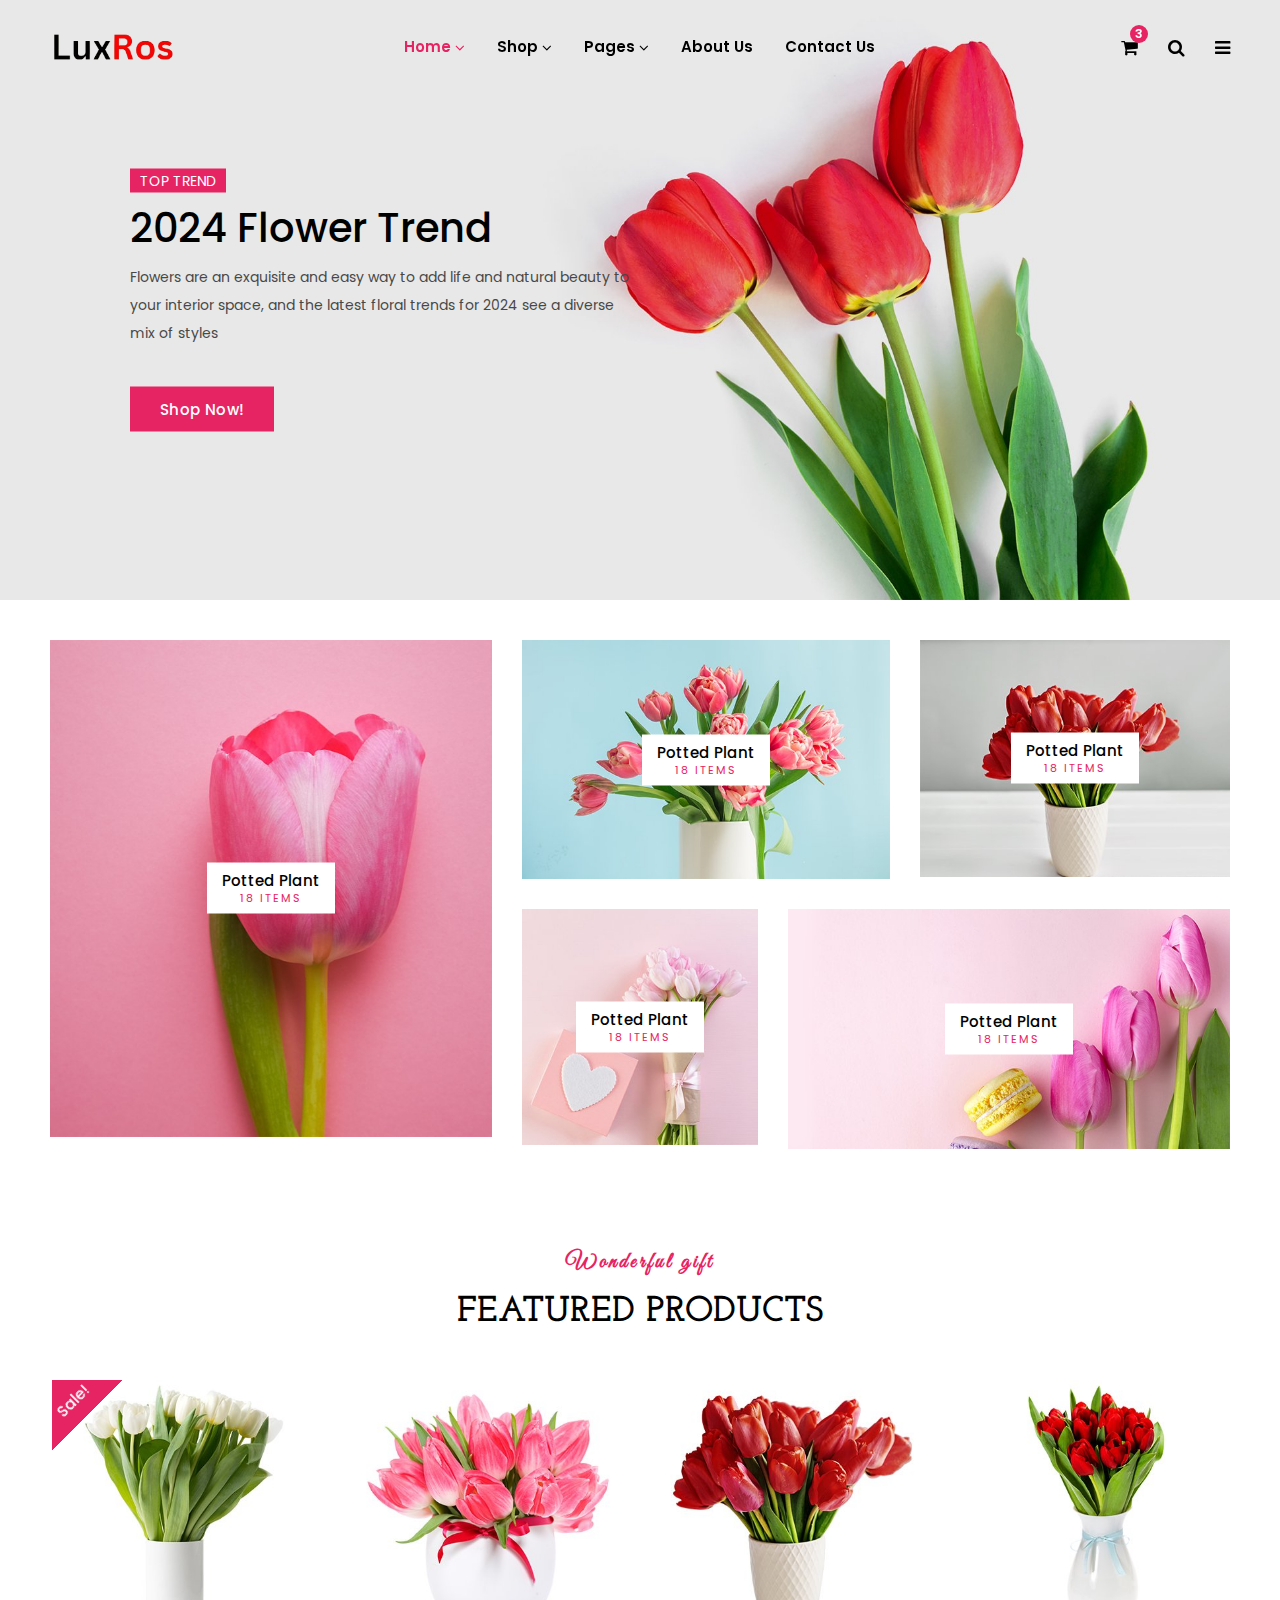
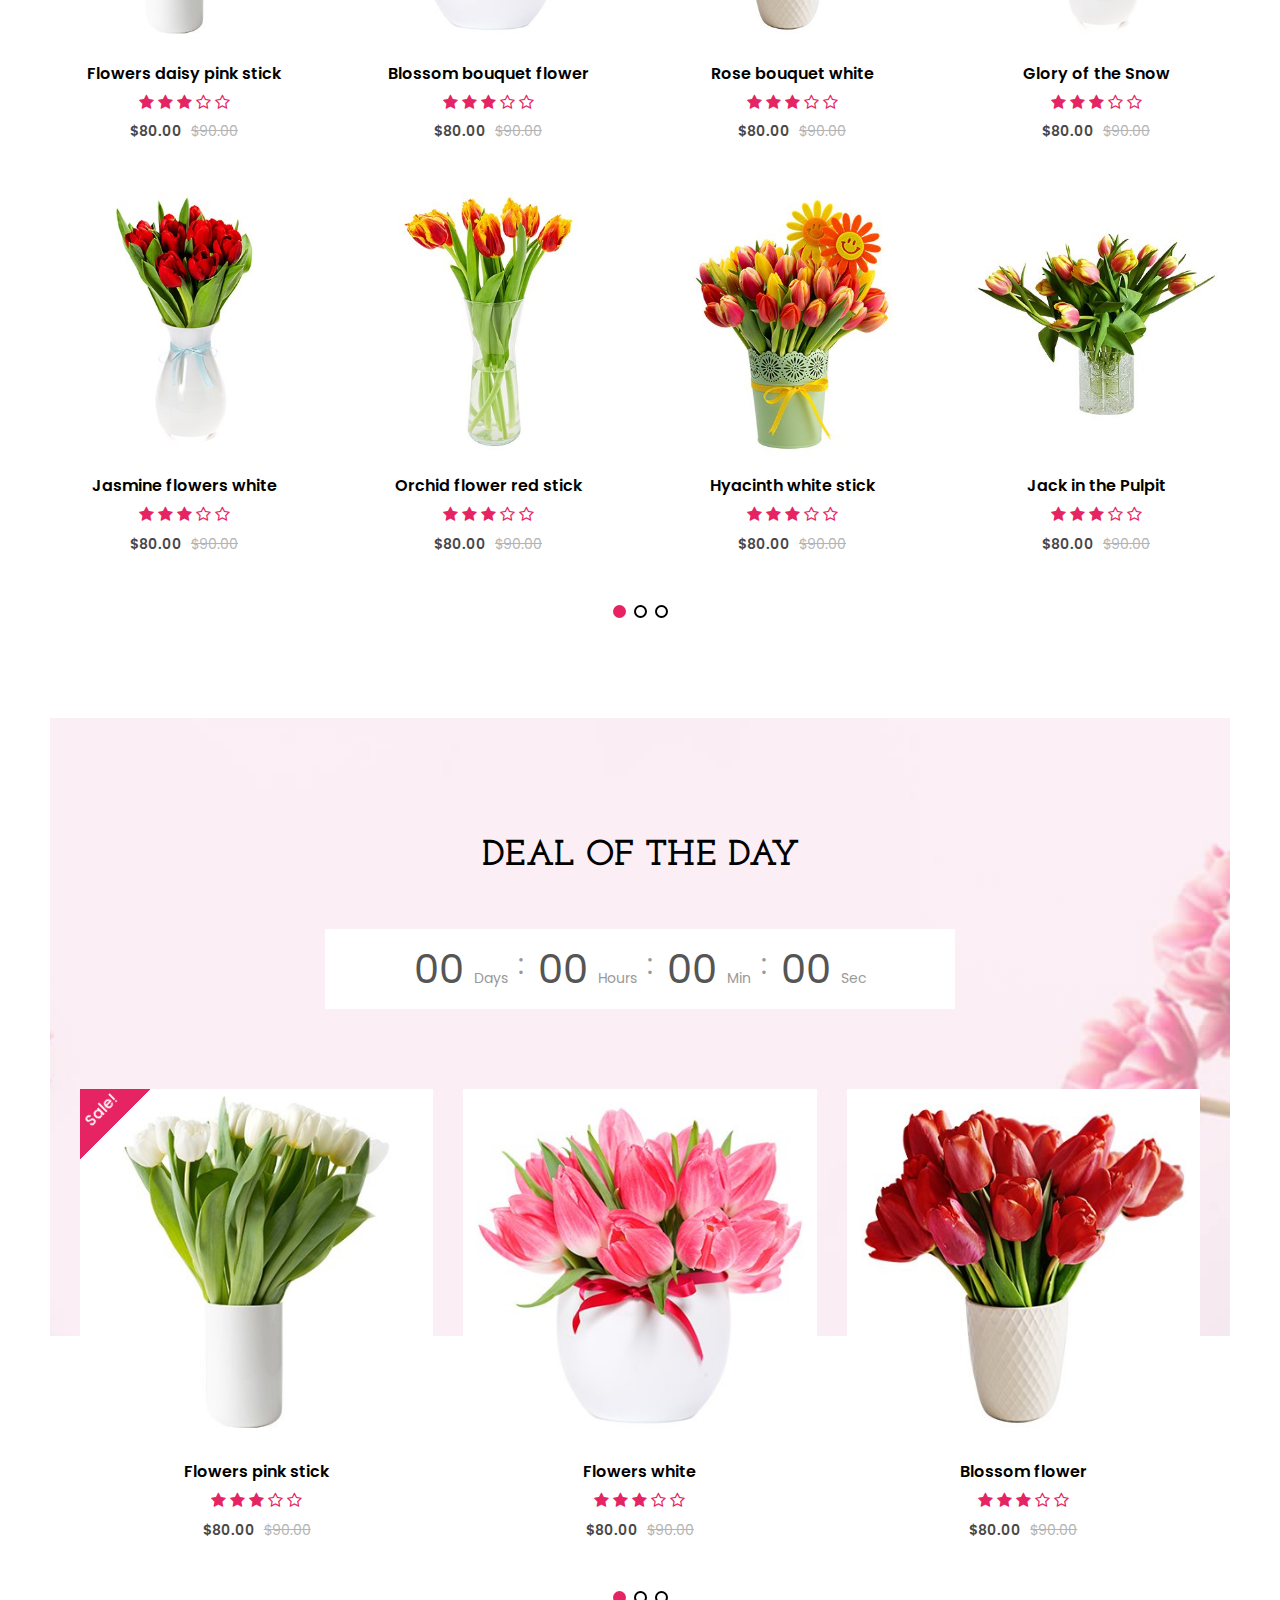
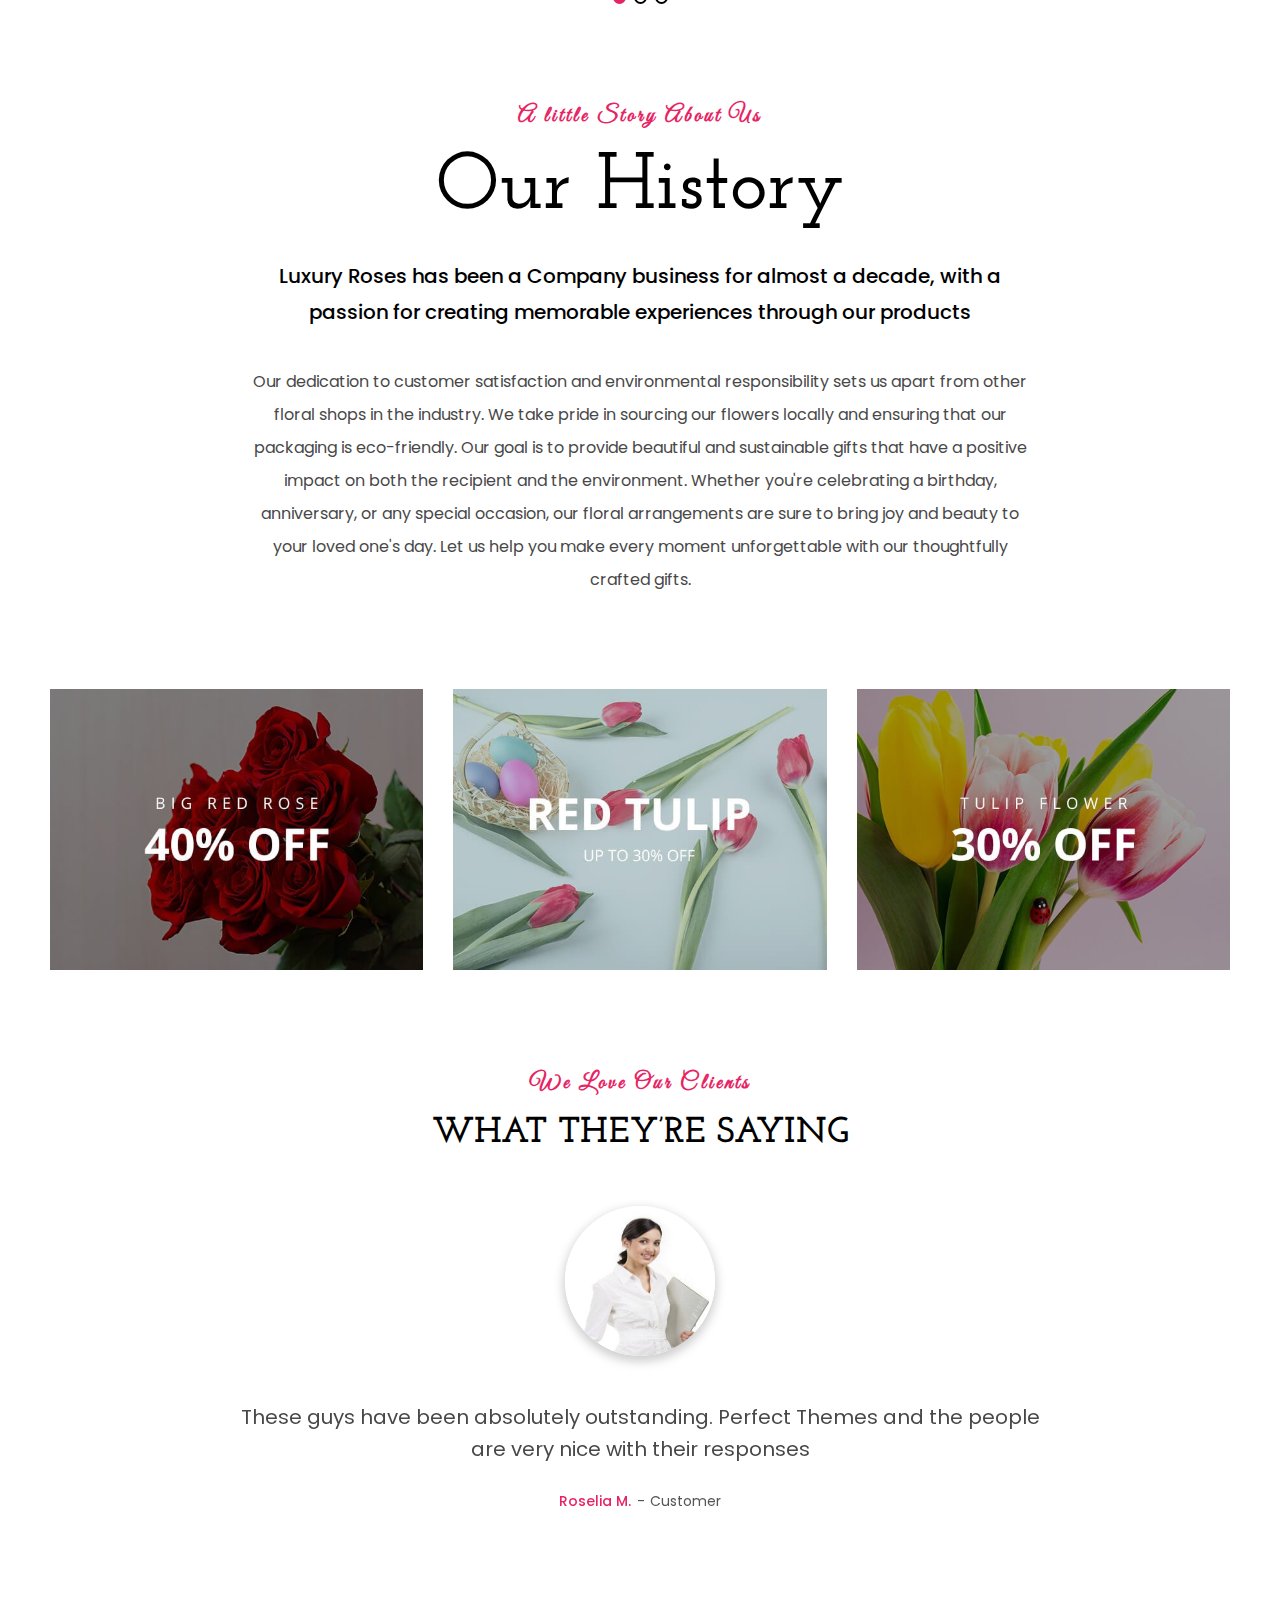
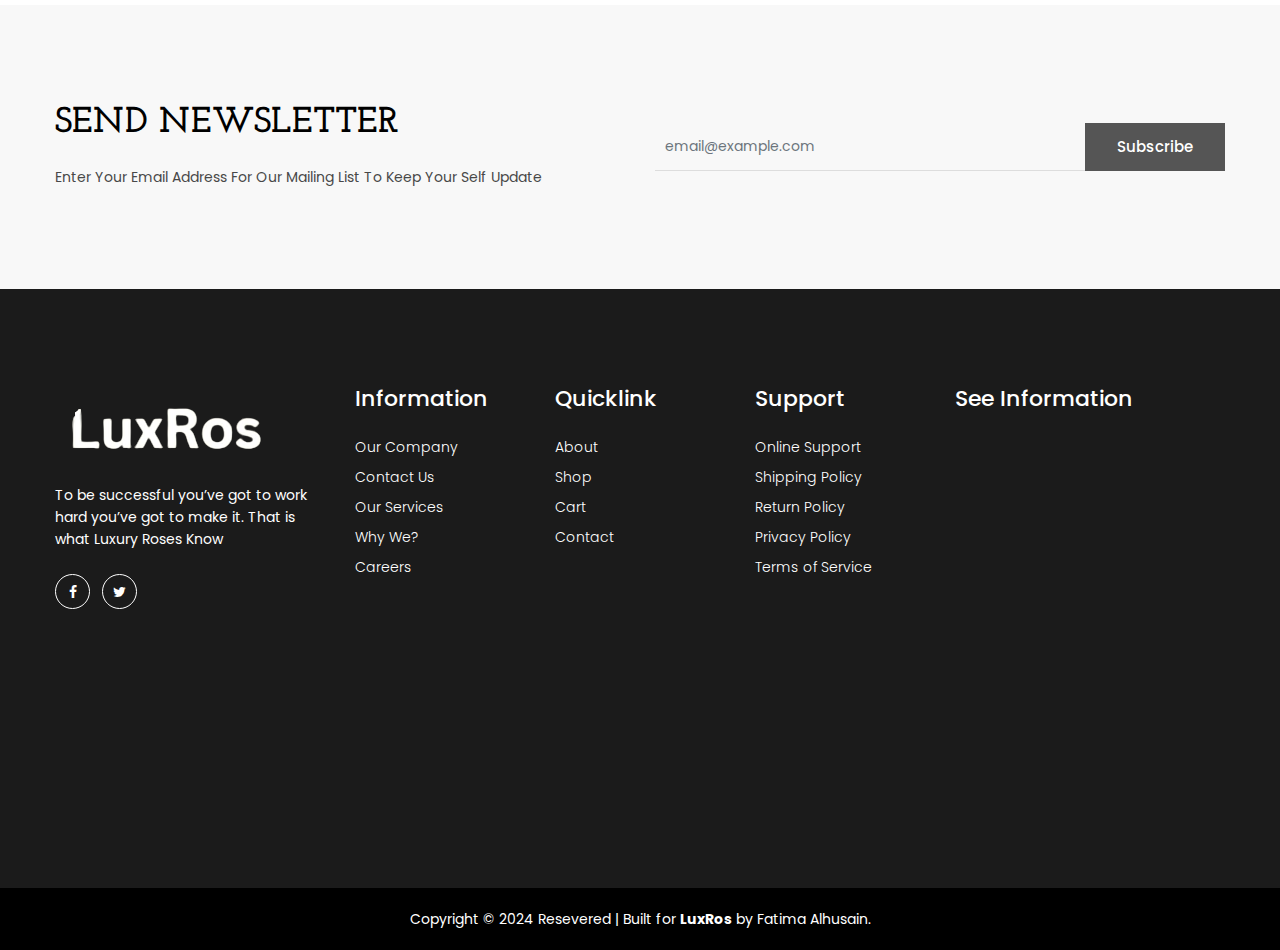
==== commit 7784a1bc: "index.html" ====
--- a/index.html
+++ b/index.html
@@ -375,37 +375,19 @@
     </header>
     <!-- Header Area End Here -->
     <!-- Slider/Intro Section Start -->
-    <div class="intro11-slider-wrap section">
-        <div class="intro11-slider swiper-container">
-            <div class="swiper-wrapper">
-                <div class="intro11-section swiper-slide slide-1 slide-bg-1 bg-position">
-                    <!-- Intro Content Start -->
-                    <div class="intro11-content text-left">
-                        <h3 class="title-slider text-uppercase">Top Trend</h3>
-                        <h2 class="title">2024 Flower Trend</h2>
-                        <p class="desc-content">Flowers are an exquisite and easy way to add life and natural beauty to your interior space, and the latest floral trends for 2024 see a diverse mix of styles </p>
-                        <a href="shop.html" class="btn flosun-button secondary-btn theme-color  rounded-0">Shop Now!</a>
-                    </div>
-                    <!-- Intro Content End -->
-                </div>
-                <div class="intro11-section swiper-slide slide-2 slide-bg-1 bg-position">
-                    <!-- Intro Content Start -->
-                    <div class="intro11-content text-left">
-                        <h3 class="title-slider black-slider-title text-uppercase">Collection</h3>
-                        <h2 class="title">Flowers and Candle <br> Birthday Gift</h2>
-                        <p class="desc-content">Set the perfect mood for a loved one's special day with our flowers and candle birthday gift.  </p>
-                        <a href="shop.html" class="btn flosun-button secondary-btn rounded-0">Shop Now</a>
-                    </div>
-                    <!-- Intro Content End -->
-                </div>
-            </div>
-            <!-- Slider Navigation -->
-            <div class="home1-slider-prev swiper-button-prev main-slider-nav"><i class="lnr lnr-arrow-left"></i></div>
-            <div class="home1-slider-next swiper-button-next main-slider-nav"><i class="lnr lnr-arrow-right"></i></div>
-            <!-- Slider pagination -->
-            <div class="swiper-pagination"></div>
+<div class="intro11-slider-wrap section">
+    <div class="intro11-slider">
+        <div class="intro11-section slide-1 slide-bg-1 bg-position">
+            <!-- Intro Content Start -->
+            <div class="intro11-content text-left">
+                <h3 class="title-slider text-uppercase">Top Trend</h3>
+                <h2 class="title">2024 Flower Trend</h2>
+                <p class="desc-content">Flowers are an exquisite and easy way to add life and natural beauty to your interior space, and the latest floral trends for 2024 see a diverse mix of styles</p>
+                <a href="shop.html" class="btn flosun-button secondary-btn theme-color rounded-0">Shop Now!</a>
+            </div>
         </div>
     </div>
+</div>
     <!-- Slider/Intro Section End -->
     <!--Categories Area Start-->
     <div class="categories-area pt-40">
@@ -1548,4 +1530,4 @@
 
 </body>
 
-</html>+</html>
--- a/assets/css/style.css
+++ b/assets/css/style.css
@@ -16,6 +16,23 @@
   scroll-behavior: smooth;
   font-size: 14px;
 }
+.intro11-slider-wrap {
+  position: relative;
+  width: 100%;
+}
+
+.intro11-slider {
+  display: flex;
+  overflow: hidden;
+}
+
+.intro11-section {
+  flex-shrink: 0;
+  width: 100%;
+}
+
+
+
 
 h1,
 h2,
